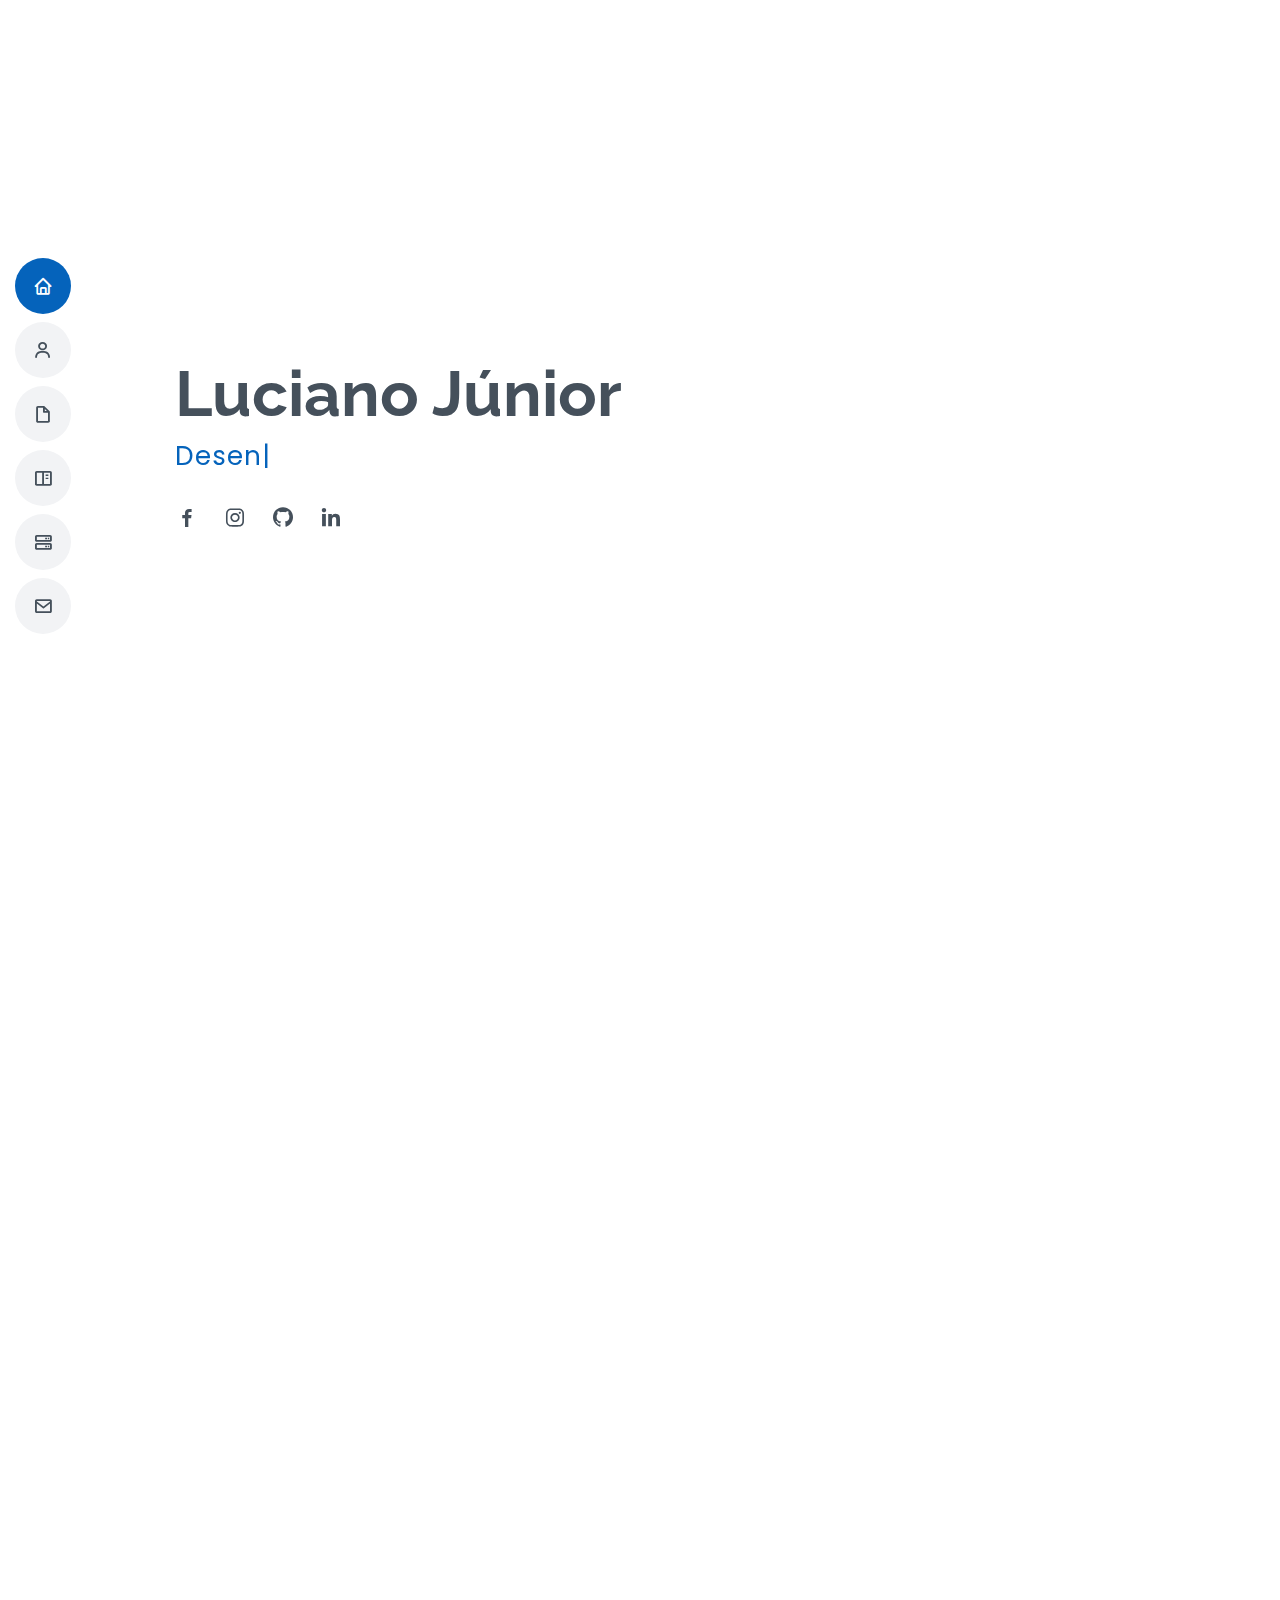
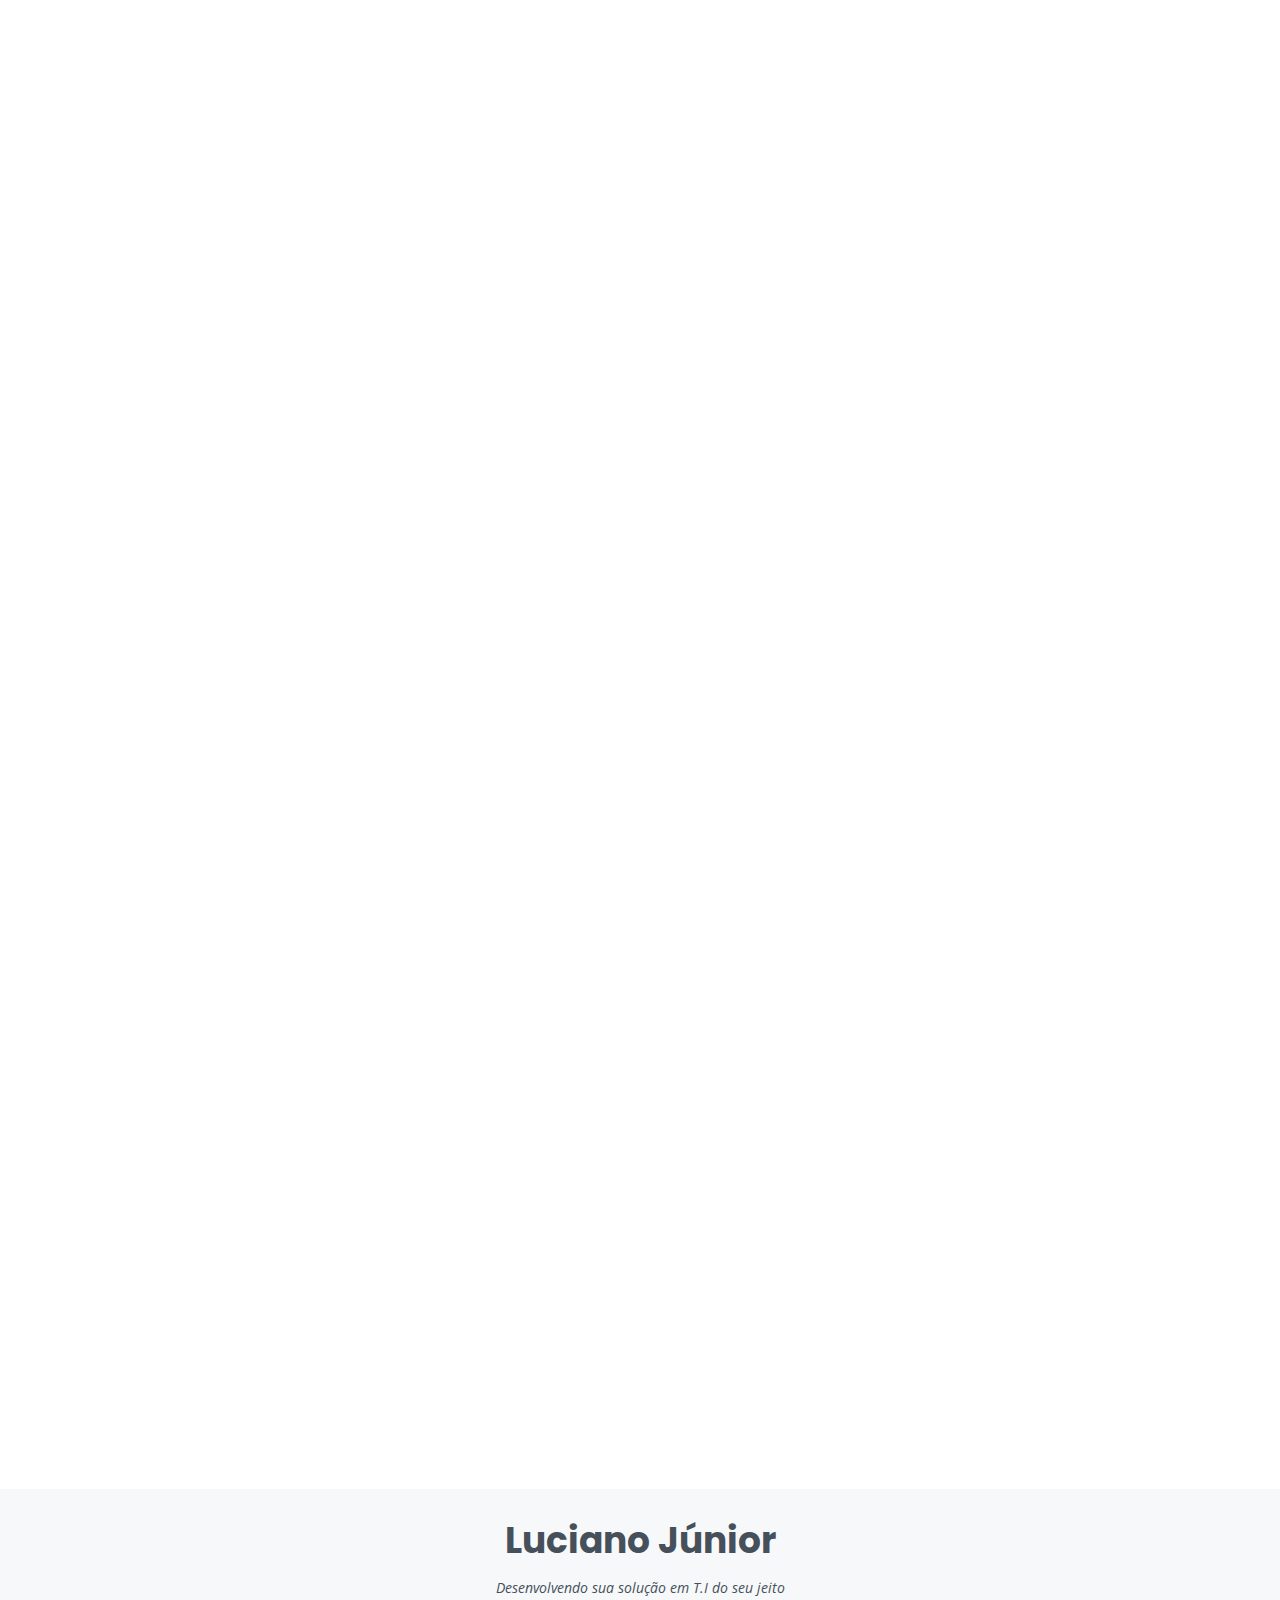
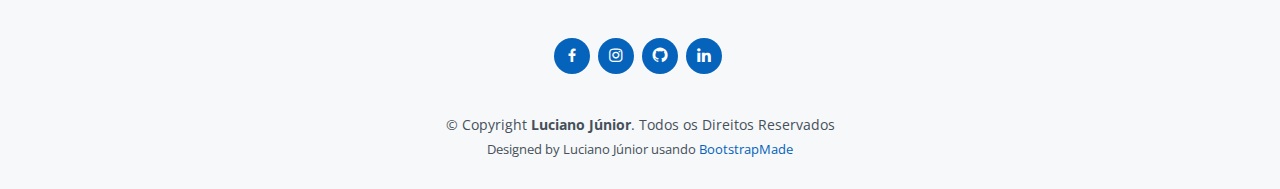
==== index.html @ c8314e5e "first" ====
<!DOCTYPE html>
<html lang="pt-br">

<head>
  <meta charset="utf-8">
  <meta content="width=device-width, initial-scale=1.0" name="viewport">

  <title>Luciano Júnior - Portifólio</title>
  <meta content="" name="descriptison">
  <meta content="" name="keywords">

  <!-- Favicons -->
  <link href="assets/img/favicon.png" rel="icon">
  <link href="assets/img/apple-touch-icon.png" rel="apple-touch-icon">

  <!-- Google Fonts -->
  <link href="https://fonts.googleapis.com/css?family=Open+Sans:300,300i,400,400i,600,600i,700,700i|Raleway:300,300i,400,400i,500,500i,600,600i,700,700i|Poppins:300,300i,400,400i,500,500i,600,600i,700,700i" rel="stylesheet">

  <!-- Vendor CSS Files -->
  <link href="assets/vendor/bootstrap/css/bootstrap.min.css" rel="stylesheet">
  <link href="assets/vendor/icofont/icofont.min.css" rel="stylesheet">
  <link href="assets/vendor/boxicons/css/boxicons.min.css" rel="stylesheet">
  <link href="assets/vendor/venobox/venobox.css" rel="stylesheet">
  <link href="assets/vendor/owl.carousel/assets/owl.carousel.min.css" rel="stylesheet">
  <link href="assets/vendor/aos/aos.css" rel="stylesheet">

  <!-- Template Main CSS File -->
  <link href="assets/css/style.css" rel="stylesheet">

  <!-- =======================================================
  * Template Name: MyResume - v2.1.0
  * Template URL: https://bootstrapmade.com/free-html-bootstrap-template-my-resume/
  * Author: BootstrapMade.com
  * License: https://bootstrapmade.com/license/
  ======================================================== -->
</head>

<body>

  <!-- ======= Mobile nav toggle button ======= -->
  <button type="button" class="mobile-nav-toggle d-xl-none"><i class="icofont-navigation-menu"></i></button>

  <!-- ======= Header ======= -->
  <header id="header" class="d-flex flex-column justify-content-center">

    <nav class="nav-menu">
      <ul>
        <li class="active"><a href="#hero"><i class="bx bx-home"></i> <span>Home</span></a></li>
        <li><a href="#about"><i class="bx bx-user"></i> <span>Sobre</span></a></li>
        <li><a href="#resume"><i class="bx bx-file-blank"></i> <span>Currículo</span></a></li>
        <li><a href="#portfolio"><i class="bx bx-book-content"></i> <span>Portifólio</span></a></li>
        <li><a href="#services"><i class="bx bx-server"></i> <span>Serviços</span></a></li>
        <li><a href="#contact"><i class="bx bx-envelope"></i> <span>Contato</span></a></li>
      </ul>
    </nav><!-- .nav-menu -->

  </header><!-- End Header -->

  <!-- ======= Hero Section ======= -->
  <section id="hero" class="d-flex flex-column justify-content-center">
    <div class="container" data-aos="zoom-in" data-aos-delay="100">
      <h1>Luciano Júnior</h1>
      <p><span class="typed" data-typed-items="Desenvolvedor, Analista de Dados, Freelancer, Designer"></span></p>
      <div class="social-links">
        <a href="http://www.facebook.com/lamjunioor" class="facebook"><i class="bx bxl-facebook"></i></a>
        <a href="http://www.instagram.com/lamjunioor" class="instagram"><i class="bx bxl-instagram"></i></a>
        <a href="http://www.github.com/lamjunioor" class="github"><i class="bx bxl-github"></i></a>
        <a href="http://www.linkedin.com/lamjunioor" class="linkedin"><i class="bx bxl-linkedin"></i></a>
      </div>
    </div>
  </section><!-- End Hero -->

  <main id="main">

    <!-- ======= About Section ======= -->
    <section id="about" class="about">
      <div class="container" data-aos="fade-up">

        <div class="section-title">
          <h2>Sobre</h2>
          <p>Pós-Graduando em Projetos de Aplicativos Móveis Multiplataforma</p>
          <p>Pós-Graduando em Big Data</p>
          <p>Formado em Análise e Desenvolvimento de Sistemas.</p>
        </div>

        <div class="row">
          <div class="col-lg-4">
            <img src="assets/img/profile-img.jpg" class="img-fluid" alt="">
          </div>
          <div class="col-lg-8 pt-4 pt-lg-0 content">
            <h3>Desenvolvimento de Apps, Sites, Jogos &amp; muito mais.</h3>
            <p class="font-italic">
              Informações de contato:
            </p>
            <div class="row">
              <div class="col-lg-6">
                <ul>
                  <li><i class="icofont-rounded-right"></i> <strong>Site:</strong> www.example.com</li>
                  <li><i class="icofont-rounded-right"></i> <strong>Telefone:</strong> +55 74 98831 6838</li>
                  <li><i class="icofont-rounded-right"></i> <strong>Residindo em:</strong> Bahia, Brasil</li>
                </ul>
              </div>
              <div class="col-lg-6">
                <ul>
                  <li><i class="icofont-rounded-right"></i> <strong>Email:</strong> lucianoamjunior@gmail.com</li>
                  <li><i class="icofont-rounded-right"></i> <strong>Disponibilidade:</strong> Disponível</li>
                </ul>
              </div>
            </div>
            <p>Buscando inovar meu trabalho e me aperfeiçoar no que faço sempre. Opiniões e críticas construtivas sempre bem-vindas</p>
          </div>
        </div>

      </div>
    </section><!-- End About Section -->

    <!-- ======= Resume Section ======= -->
    <section id="resume" class="resume">
      <div class="container" data-aos="fade-up">

        <div class="section-title">
          <h2>Currículo</h2>
        </div>

        <div class="row">
          <div class="col-lg-6">
            <h3 class="resume-title">Sobre mim:</h3>
            <div class="resume-item pb-0">
              <h4>Trajetória</h4>
              <p><em>Me chamo Luciano Júnior, sou natural de Uibaí, Bahia.</p>
              <p>Comecei minha carreira em T.I com um curso técnico em Informática no IFBA Campus Irecê onde tive 
                um contato inicial com o mundo da programação. Durante o ensino técnico fui bolsista e desenvolvi 
                um software de Automação Residencial Básica.</p>
              <p>Após minha conclusão como técnico, iniciei minha graduação em Análise e Desenvolvimento 
                de Sistemas no mesmo Campus. Assim que conclui a graduação prestei concurso para professor 
                federal e consegui ser aprovado.</p>
              <p>Hoje, curso duas pós-graduações, uma em Big Data e outra em Projetos de Aplicativos Móveis Multiplataforma.</em></p>
            </div>

            <h3 class="resume-title">Vida Acadêmica</h3>
            <div class="resume-item">
              <h4>Pós-Graduações</h4>
              <h5>2020 - 2021</h5>
              <p><em>Faculdade Descomplica</em></p>
              <p>Projetos de Aplicativos Móveis Multiplataforma</p>
              <h5>2020 - 2021</h5>
              <p><em>Faculdade Descomplica</em></p>
              <p>Big Data</p>
            </div>
            <div class="resume-item">
              <h4>Graduação em Análise e Desenvolvimento de Sistemas</h4>
              <h5>2016 - 2019</h5>
              <p><em>IFBA</em></p>
            </div>
            <div class="resume-item">
              <h4>Técnico em Informática</h4>
              <h5>2012 - 2016</h5>
              <p><em>IFBA</em></p>
            </div>
          </div>
          <div class="col-lg-6">
            <h3 class="resume-title">Experiência Profissional</h3>
            <div class="resume-item">
              <h4>Estágio em Desenvolvimento de Sistemas</h4>
              <h5>2018</h5>
              <p><em>IFBA, Irecê, BA </em></p>
              <p>Durante o estágio foi desenvolvido um sistema online completo para a gestão de 
                estágio dos alunos do IFBA Campus Irecê</p>
            </div>
          </div>
        </div>

      </div>
    </section><!-- End Resume Section -->

    <!-- ======= Portfolio Section ======= -->
    <section id="portfolio" class="portfolio section-bg">
      <div class="container" data-aos="fade-up">

        <div class="section-title">
          <h2>Portifólio</h2>
          <p>Aqui você pode conferir alguns dos meus projetos finalizados ou em desenvolvimento</p>
        </div>

        <div class="row">
          <div class="col-lg-12 d-flex justify-content-center" data-aos="fade-up" data-aos-delay="100">
            <ul id="portfolio-flters">
              <li data-filter="*" class="filter-active">All</li>
              <li data-filter=".filter-app">Aplicativos</li>
              <li data-filter=".filter-card">Sistemas</li>
              <li data-filter=".filter-web">Designer</li>
            </ul>
          </div>
        </div>

        <div class="row portfolio-container" data-aos="fade-up" data-aos-delay="200">

          <div class="col-lg-4 col-md-6 portfolio-item filter-app">
            <div class="portfolio-wrap">
              <img src="assets/img/portfolio/portfolio-1.jpg" class="img-fluid" alt="">
              <div class="portfolio-info">
                <h4>App 1</h4>
                <p>App</p>
                <div class="portfolio-links">
                  <a href="assets/img/portfolio/portfolio-1.jpg" data-gall="portfolioGallery" class="venobox" title="App 1"><i class="bx bx-plus"></i></a>
                  <a href="portfolio-details.html" data-gall="portfolioDetailsGallery" data-vbtype="iframe" class="venobox" title="Portfolio Details"><i class="bx bx-link"></i></a>
                </div>
              </div>
            </div>
          </div>

          <div class="col-lg-4 col-md-6 portfolio-item filter-web">
            <div class="portfolio-wrap">
              <img src="assets/img/portfolio/portfolio-2.jpg" class="img-fluid" alt="">
              <div class="portfolio-info">
                <h4>Web 3</h4>
                <p>Web</p>
                <div class="portfolio-links">
                  <a href="assets/img/portfolio/portfolio-2.jpg" data-gall="portfolioGallery" class="venobox" title="Web 3"><i class="bx bx-plus"></i></a>
                  <a href="portfolio-details.html" data-gall="portfolioDetailsGallery" data-vbtype="iframe" class="venobox" title="Portfolio Details"><i class="bx bx-link"></i></a>
                </div>
              </div>
            </div>
          </div>

          <div class="col-lg-4 col-md-6 portfolio-item filter-app">
            <div class="portfolio-wrap">
              <img src="assets/img/portfolio/portfolio-3.jpg" class="img-fluid" alt="">
              <div class="portfolio-info">
                <h4>App 2</h4>
                <p>App</p>
                <div class="portfolio-links">
                  <a href="assets/img/portfolio/portfolio-3.jpg" data-gall="portfolioGallery" class="venobox" title="App 2"><i class="bx bx-plus"></i></a>
                  <a href="portfolio-details.html" data-gall="portfolioDetailsGallery" data-vbtype="iframe" class="venobox" title="Portfolio Details"><i class="bx bx-link"></i></a>
                </div>
              </div>
            </div>
          </div>

          <div class="col-lg-4 col-md-6 portfolio-item filter-card">
            <div class="portfolio-wrap">
              <img src="assets/img/portfolio/portfolio-4.jpg" class="img-fluid" alt="">
              <div class="portfolio-info">
                <h4>Card 2</h4>
                <p>Card</p>
                <div class="portfolio-links">
                  <a href="assets/img/portfolio/portfolio-4.jpg" data-gall="portfolioGallery" class="venobox" title="Card 2"><i class="bx bx-plus"></i></a>
                  <a href="portfolio-details.html" data-gall="portfolioDetailsGallery" data-vbtype="iframe" class="venobox" title="Portfolio Details"><i class="bx bx-link"></i></a>
                </div>
              </div>
            </div>
          </div>

          <div class="col-lg-4 col-md-6 portfolio-item filter-web">
            <div class="portfolio-wrap">
              <img src="assets/img/portfolio/portfolio-5.jpg" class="img-fluid" alt="">
              <div class="portfolio-info">
                <h4>Web 2</h4>
                <p>Web</p>
                <div class="portfolio-links">
                  <a href="assets/img/portfolio/portfolio-5.jpg" data-gall="portfolioGallery" class="venobox" title="Web 2"><i class="bx bx-plus"></i></a>
                  <a href="portfolio-details.html" data-gall="portfolioDetailsGallery" data-vbtype="iframe" class="venobox" title="Portfolio Details"><i class="bx bx-link"></i></a>
                </div>
              </div>
            </div>
          </div>

          <div class="col-lg-4 col-md-6 portfolio-item filter-app">
            <div class="portfolio-wrap">
              <img src="assets/img/portfolio/portfolio-6.jpg" class="img-fluid" alt="">
              <div class="portfolio-info">
                <h4>App 3</h4>
                <p>App</p>
                <div class="portfolio-links">
                  <a href="assets/img/portfolio/portfolio-6.jpg" data-gall="portfolioGallery" class="venobox" title="App 3"><i class="bx bx-plus"></i></a>
                  <a href="portfolio-details.html" data-gall="portfolioDetailsGallery" data-vbtype="iframe" class="venobox" title="Portfolio Details"><i class="bx bx-link"></i></a>
                </div>
              </div>
            </div>
          </div>

          <div class="col-lg-4 col-md-6 portfolio-item filter-card">
            <div class="portfolio-wrap">
              <img src="assets/img/portfolio/portfolio-7.jpg" class="img-fluid" alt="">
              <div class="portfolio-info">
                <h4>Card 1</h4>
                <p>Card</p>
                <div class="portfolio-links">
                  <a href="assets/img/portfolio/portfolio-7.jpg" data-gall="portfolioGallery" class="venobox" title="Card 1"><i class="bx bx-plus"></i></a>
                  <a href="portfolio-details.html" data-gall="portfolioDetailsGallery" data-vbtype="iframe" class="venobox" title="Portfolio Details"><i class="bx bx-link"></i></a>
                </div>
              </div>
            </div>
          </div>

          <div class="col-lg-4 col-md-6 portfolio-item filter-card">
            <div class="portfolio-wrap">
              <img src="assets/img/portfolio/portfolio-8.jpg" class="img-fluid" alt="">
              <div class="portfolio-info">
                <h4>Card 3</h4>
                <p>Card</p>
                <div class="portfolio-links">
                  <a href="assets/img/portfolio/portfolio-8.jpg" data-gall="portfolioGallery" class="venobox" title="Card 3"><i class="bx bx-plus"></i></a>
                  <a href="portfolio-details.html" data-gall="portfolioDetailsGallery" data-vbtype="iframe" class="venobox" title="Portfolio Details"><i class="bx bx-link"></i></a>
                </div>
              </div>
            </div>
          </div>

          <div class="col-lg-4 col-md-6 portfolio-item filter-web">
            <div class="portfolio-wrap">
              <img src="assets/img/portfolio/portfolio-9.jpg" class="img-fluid" alt="">
              <div class="portfolio-info">
                <h4>Web 3</h4>
                <p>Web</p>
                <div class="portfolio-links">
                  <a href="assets/img/portfolio/portfolio-9.jpg" data-gall="portfolioGallery" class="venobox" title="Web 3"><i class="bx bx-plus"></i></a>
                  <a href="portfolio-details.html" data-gall="portfolioDetailsGallery" data-vbtype="iframe" class="venobox" title="Portfolio Details"><i class="bx bx-link"></i></a>
                </div>
              </div>
            </div>
          </div>

        </div>

      </div>
    </section><!-- End Portfolio Section -->

    <!-- ======= Contact Section ======= -->
    <section id="contact" class="contact">
      <div class="container" data-aos="fade-up">

        <div class="section-title">
          <h2>Contato</h2>
        </div>

        <div class="row mt-1">

          <div class="col-lg-4">
            <div class="info">
              <div class="address">
                <i class="icofont-google-map"></i>
                <h4>Endereço:</h4>
                <p>Rua Raul Joaquim Machado, 206, Uibaí, BA, Brasil</p>
              </div>

              <div class="email">
                <i class="icofont-envelope"></i>
                <h4>Email:</h4>
                <p>junior_luciano@outlook.com</p>
              </div>

              <div class="phone">
                <i class="icofont-phone"></i>
                <h4>Telefone:</h4>
                <p>+55 74 98831-6838</p>
              </div>

            </div>

          </div>

         <!-- <div class="col-lg-8 mt-5 mt-lg-0">

            <form action="forms/contact.php" method="post" role="form" class="php-email-form">
              <div class="form-row">
                <div class="col-md-6 form-group">
                  <input type="text" name="name" class="form-control" id="name" placeholder="Nome" data-rule="minlen:4" data-msg="Please enter at least 4 chars" />
                  <div class="validate"></div>
                </div>
                <div class="col-md-6 form-group">
                  <input type="email" class="form-control" name="email" id="email" placeholder="Email" data-rule="email" data-msg="Please enter a valid email" />
                  <div class="validate"></div>
                </div>
              </div>
              <div class="form-group">
                <input type="text" class="form-control" name="subject" id="subject" placeholder="Assunto" data-rule="minlen:4" data-msg="Please enter at least 8 chars of subject" />
                <div class="validate"></div>
              </div>
              <div class="form-group">
                <textarea class="form-control" name="message" rows="5" data-rule="required" data-msg="Please write something for us" placeholder="Digite o que deseja, responderei assim que possível :)"></textarea>
                <div class="validate"></div>
              </div>
              <div class="mb-3">
                <div class="loading">Carregando...</div>
                <div class="error-message"></div>
                <div class="sent-message">Sua mensagem foi enviada. Obrigado!</div>
              </div>
              <div class="text-center"><button type="submit">Enviar Mensagem</button></div>
            </form>

          </div>-->

        </div>

      </div>
    </section><!-- End Contact Section -->

  </main><!-- End #main -->

  <!-- ======= Footer ======= -->
  <footer id="footer">
    <div class="container">
      <h3>Luciano Júnior</h3>
      <p>Desenvolvendo sua solução em T.I do seu jeito</p>
      <div class="social-links">
        <a href="http://www.facebook.com/lamjunioor" class="facebook"><i class="bx bxl-facebook"></i></a>
        <a href="http://www.instagram.com/lamjunioor" class="instagram"><i class="bx bxl-instagram"></i></a>
        <a href="http://www.github.com/lamjunioor" class="github"><i class="bx bxl-github"></i></a>
        <a href="http://www.linkedin.com/lamjunioor" class="linkedin"><i class="bx bxl-linkedin"></i></a>
      </div>
      <div class="copyright">
        &copy; Copyright <strong><span>Luciano Júnior</span></strong>. Todos os Direitos Reservados
      </div>
      <div class="credits">
        <!-- All the links in the footer should remain intact. -->
        <!-- You can delete the links only if you purchased the pro version. -->
        <!-- Licensing information: [license-url] -->
        <!-- Purchase the pro version with working PHP/AJAX contact form: https://bootstrapmade.com/free-html-bootstrap-template-my-resume/ -->
        Designed by Luciano Júnior usando <a href="https://bootstrapmade.com/">BootstrapMade</a>
      </div>
    </div>
  </footer><!-- End Footer -->

  <a href="#" class="back-to-top"><i class="bx bx-up-arrow-alt"></i></a>
  <div id="preloader"></div>

  <!-- Vendor JS Files -->
  <script src="assets/vendor/jquery/jquery.min.js"></script>
  <script src="assets/vendor/bootstrap/js/bootstrap.bundle.min.js"></script>
  <script src="assets/vendor/jquery.easing/jquery.easing.min.js"></script>
  <script src="assets/vendor/php-email-form/validate.js"></script>
  <script src="assets/vendor/waypoints/jquery.waypoints.min.js"></script>
  <script src="assets/vendor/counterup/counterup.min.js"></script>
  <script src="assets/vendor/isotope-layout/isotope.pkgd.min.js"></script>
  <script src="assets/vendor/venobox/venobox.min.js"></script>
  <script src="assets/vendor/owl.carousel/owl.carousel.min.js"></script>
  <script src="assets/vendor/typed.js/typed.min.js"></script>
  <script src="assets/vendor/aos/aos.js"></script>

  <!-- Template Main JS File -->
  <script src="assets/js/main.js"></script>

</body>

</html>
---- assets/vendor/venobox/venobox.css ----
/* ------ venobox.css --------*/
.vbox-overlay *, .vbox-overlay *:before, .vbox-overlay *:after{
    -webkit-backface-visibility: hidden;
    -webkit-box-sizing:border-box;
    -moz-box-sizing:border-box;
    box-sizing:border-box;
}
.vbox-overlay * { 
    -webkit-backface-visibility: visible;
    backface-visibility: visible;
}
.vbox-overlay{
    display: -webkit-flex;
    display: flex;
    -webkit-flex-direction: column;
    flex-direction: column;
    -webkit-justify-content: center;
    justify-content: center;
    -webkit-align-items: center;
    align-items: center;
    position: fixed;
    left: 0;
    top: 0;
    bottom: 0;
    right: 0;
    z-index: 999999;
}

/* ----- navigation ----- */
.vbox-title{
    width: 100%;
    height: 40px;
    float: left;
    text-align: center;
    line-height: 28px;
    font-size: 12px;
    padding: 6px 50px;
    overflow: hidden;
    position: fixed;
    display: none;
    left: 0;
    z-index: 89;
}
.vbox-close{
    cursor: pointer;
    position: fixed;
    top: -1px;
    right: 0;
    width: 50px;
    height: 40px;
    padding: 6px;
    display: block;
    background-position:10px center;
    overflow: hidden;
    font-size: 24px;
    line-height: 1;
    text-align: center;
    z-index: 99;
}
.vbox-left{
    cursor: pointer;
    position: fixed;
    left: 0;
    height: 40px;
    overflow: hidden;
    line-height: 28px;
    font-size: 12px;
    z-index: 99;
    display: flex;
    align-items:center;
}
.vbox-num{
    display: inline-block;
    margin: 6px 0 6px 15px;
}
/* ----- Social share ----- */
.vbox-share{
    line-height: 28px;
    font-size: 12px;
    overflow: hidden;
    position: fixed;
    left: 0;
    z-index: 98;
    display: flex;
    align-items:center;
    justify-content: center;
    width: 100%;
    text-align: center;
}
.vbox-share svg{
    max-height: 28px;
    width: 28px;
    z-index: 10;
    margin-left: 12px;
    margin-top: 6px;
    margin-bottom: 6px;
    vertical-align: middle;
}


/* ----- navigation ARROWS ----- */
.vbox-next, .vbox-prev{
    position: fixed;
    top: 50%;
    margin-top: -15px;
    overflow: hidden;
    cursor: pointer;
    display: block;
    width: 45px;
    height: 45px;
    z-index: 99;
}
.vbox-next span, .vbox-prev span{
    position: relative;
    width: 20px;
    height: 20px;
    border: 2px solid transparent;
    border-top-color: #B6B6B6;
    border-right-color: #B6B6B6;
    text-indent: -100px;
    position: absolute;
    top: 8px;
    display: block;
}
.vbox-prev{
    left: 15px;
}
.vbox-next{
    right: 15px;
}
.vbox-prev span{
    left: 10px;
    -ms-transform: rotate(-135deg);
    -webkit-transform: rotate(-135deg);
    transform: rotate(-135deg);
}
.vbox-next span{
    -ms-transform: rotate(45deg);
    -webkit-transform: rotate(45deg);
    transform: rotate(45deg);
    right: 10px;
}
/* ------- inline window ------ */
.vbox-inline{
    width: 420px;
    height: 315px;
    height: 70vh;
    padding: 10px;
    background: #fff;
    margin: 0 auto;
    overflow: auto;
    text-align: left;
}
/* ------- Video & iFrames window ------ */
.venoframe{
    max-width: 100%;
    width: 100%;
    border: none;
    width: 100%;
    height: 260px;
    height: 70vh;
}
.venoframe.vbvid{
    height: 260px;
}
@media (min-width: 768px) {
    .venoframe, .vbox-inline{
        width: 90%;
        height: 360px;
        height: 70vh;
    }
    .venoframe.vbvid{
        width: 640px;
        height: 360px;
    }
}
@media (min-width: 992px) {
    .venoframe, .vbox-inline{
        max-width: 1200px;
        width: 80%;
        height: 540px;
        height: 70vh;
    }
    .venoframe.vbvid{
        width: 960px;
        height: 540px;
    }
}
/* 
Please do NOT edit this part! 
or at least read this note: http://i.imgur.com/7C0ws9e.gif
*/
.vbox-open{
    overflow: hidden;
}
.vbox-container{
    position: absolute;
    left: 0;
    right: 0;
    top: 0;
    bottom: 0;
    overflow-x: hidden;
    overflow-y: scroll;
    overflow-scrolling: touch;
    -webkit-overflow-scrolling: touch;
    z-index: 20;
    max-height: 100%;

}

.vbox-content{
    text-align: center;
    float: left;
    width: 100%;
    position: relative;
    overflow: hidden;
    padding: 20px 4%;
}
.vbox-container img{
    max-width: 100%;
    height: auto;
}
.vbox-figlio{
    box-shadow: 0 0 12px rgba(0,0,0,0.19), 0 6px 6px rgba(0,0,0,0.23);
    max-width: 100%;
    text-align: initial;
}
img.vbox-figlio{
    -webkit-user-select: none;
-khtml-user-select: none;
-moz-user-select: none;
-o-user-select: none;
user-select: none;
}
.vbox-content.swipe-left{
    margin-left: -200px !important;
}
.vbox-content.swipe-right{
    margin-left: 200px !important;
}
.vbox-animated{
    webkit-transition: margin 300ms ease-out;
    transition: margin 300ms ease-out;
}

/* ---------- preloader ----------
 * SPINKIT 
 * http://tobiasahlin.com/spinkit/
-------------------------------- */
.sk-double-bounce,.sk-rotating-plane{width:40px;height:40px;margin:40px auto}.sk-rotating-plane{background-color:#333;-webkit-animation:sk-rotatePlane 1.2s infinite ease-in-out;animation:sk-rotatePlane 1.2s infinite ease-in-out}@-webkit-keyframes sk-rotatePlane{0%{-webkit-transform:perspective(120px) rotateX(0) rotateY(0);transform:perspective(120px) rotateX(0) rotateY(0)}50%{-webkit-transform:perspective(120px) rotateX(-180.1deg) rotateY(0);transform:perspective(120px) rotateX(-180.1deg) rotateY(0)}100%{-webkit-transform:perspective(120px) rotateX(-180deg) rotateY(-179.9deg);transform:perspective(120px) rotateX(-180deg) rotateY(-179.9deg)}}@keyframes sk-rotatePlane{0%{-webkit-transform:perspective(120px) rotateX(0) rotateY(0);transform:perspective(120px) rotateX(0) rotateY(0)}50%{-webkit-transform:perspective(120px) rotateX(-180.1deg) rotateY(0);transform:perspective(120px) rotateX(-180.1deg) rotateY(0)}100%{-webkit-transform:perspective(120px) rotateX(-180deg) rotateY(-179.9deg);transform:perspective(120px) rotateX(-180deg) rotateY(-179.9deg)}}.sk-double-bounce{position:relative}.sk-double-bounce .sk-child{width:100%;height:100%;border-radius:50%;background-color:#333;opacity:.6;position:absolute;top:0;left:0;-webkit-animation:sk-doubleBounce 2s infinite ease-in-out;animation:sk-doubleBounce 2s infinite ease-in-out}.sk-chasing-dots .sk-child,.sk-spinner-pulse,.sk-three-bounce .sk-child{background-color:#333;border-radius:100%}.sk-double-bounce .sk-double-bounce2{-webkit-animation-delay:-1s;animation-delay:-1s}@-webkit-keyframes sk-doubleBounce{0%,100%{-webkit-transform:scale(0);transform:scale(0)}50%{-webkit-transform:scale(1);transform:scale(1)}}@keyframes sk-doubleBounce{0%,100%{-webkit-transform:scale(0);transform:scale(0)}50%{-webkit-transform:scale(1);transform:scale(1)}}.sk-wave{margin:40px auto;width:50px;height:40px;text-align:center;font-size:10px}.sk-wave .sk-rect{background-color:#333;height:100%;width:6px;display:inline-block;-webkit-animation:sk-waveStretchDelay 1.2s infinite ease-in-out;animation:sk-waveStretchDelay 1.2s infinite ease-in-out}.sk-wave .sk-rect1{-webkit-animation-delay:-1.2s;animation-delay:-1.2s}.sk-wave .sk-rect2{-webkit-animation-delay:-1.1s;animation-delay:-1.1s}.sk-wave .sk-rect3{-webkit-animation-delay:-1s;animation-delay:-1s}.sk-wave .sk-rect4{-webkit-animation-delay:-.9s;animation-delay:-.9s}.sk-wave .sk-rect5{-webkit-animation-delay:-.8s;animation-delay:-.8s}@-webkit-keyframes sk-waveStretchDelay{0%,100%,40%{-webkit-transform:scaleY(.4);transform:scaleY(.4)}20%{-webkit-transform:scaleY(1);transform:scaleY(1)}}@keyframes sk-waveStretchDelay{0%,100%,40%{-webkit-transform:scaleY(.4);transform:scaleY(.4)}20%{-webkit-transform:scaleY(1);transform:scaleY(1)}}.sk-wandering-cubes{margin:40px auto;width:40px;height:40px;position:relative}.sk-wandering-cubes .sk-cube{background-color:#333;width:10px;height:10px;position:absolute;top:0;left:0;-webkit-animation:sk-wanderingCube 1.8s ease-in-out -1.8s infinite both;animation:sk-wanderingCube 1.8s ease-in-out -1.8s infinite both}.sk-chasing-dots,.sk-spinner-pulse{width:40px;height:40px;margin:40px auto}.sk-wandering-cubes .sk-cube2{-webkit-animation-delay:-.9s;animation-delay:-.9s}@-webkit-keyframes sk-wanderingCube{0%{-webkit-transform:rotate(0);transform:rotate(0)}25%{-webkit-transform:translateX(30px) rotate(-90deg) scale(.5);transform:translateX(30px) rotate(-90deg) scale(.5)}50%{-webkit-transform:translateX(30px) translateY(30px) rotate(-179deg);transform:translateX(30px) translateY(30px) rotate(-179deg)}50.1%{-webkit-transform:translateX(30px) translateY(30px) rotate(-180deg);transform:translateX(30px) translateY(30px) rotate(-180deg)}75%{-webkit-transform:translateX(0) translateY(30px) rotate(-270deg) scale(.5);transform:translateX(0) translateY(30px) rotate(-270deg) scale(.5)}100%{-webkit-transform:rotate(-360deg);transform:rotate(-360deg)}}@keyframes sk-wanderingCube{0%{-webkit-transform:rotate(0);transform:rotate(0)}25%{-webkit-transform:translateX(30px) rotate(-90deg) scale(.5);transform:translateX(30px) rotate(-90deg) scale(.5)}50%{-webkit-transform:translateX(30px) translateY(30px) rotate(-179deg);transform:translateX(30px) translateY(30px) rotate(-179deg)}50.1%{-webkit-transform:translateX(30px) translateY(30px) rotate(-180deg);transform:translateX(30px) translateY(30px) rotate(-180deg)}75%{-webkit-transform:translateX(0) translateY(30px) rotate(-270deg) scale(.5);transform:translateX(0) translateY(30px) rotate(-270deg) scale(.5)}100%{-webkit-transform:rotate(-360deg);transform:rotate(-360deg)}}.sk-spinner-pulse{-webkit-animation:sk-pulseScaleOut 1s infinite ease-in-out;animation:sk-pulseScaleOut 1s infinite ease-in-out}@-webkit-keyframes sk-pulseScaleOut{0%{-webkit-transform:scale(0);transform:scale(0)}100%{-webkit-transform:scale(1);transform:scale(1);opacity:0}}@keyframes sk-pulseScaleOut{0%{-webkit-transform:scale(0);transform:scale(0)}100%{-webkit-transform:scale(1);transform:scale(1);opacity:0}}.sk-chasing-dots{position:relative;text-align:center;-webkit-animation:sk-chasingDotsRotate 2s infinite linear;animation:sk-chasingDotsRotate 2s infinite linear}.sk-chasing-dots .sk-child{width:60%;height:60%;display:inline-block;position:absolute;top:0;-webkit-animation:sk-chasingDotsBounce 2s infinite ease-in-out;animation:sk-chasingDotsBounce 2s infinite ease-in-out}.sk-chasing-dots .sk-dot2{top:auto;bottom:0;-webkit-animation-delay:-1s;animation-delay:-1s}@-webkit-keyframes sk-chasingDotsRotate{100%{-webkit-transform:rotate(360deg);transform:rotate(360deg)}}@keyframes sk-chasingDotsRotate{100%{-webkit-transform:rotate(360deg);transform:rotate(360deg)}}@-webkit-keyframes sk-chasingDotsBounce{0%,100%{-webkit-transform:scale(0);transform:scale(0)}50%{-webkit-transform:scale(1);transform:scale(1)}}@keyframes sk-chasingDotsBounce{0%,100%{-webkit-transform:scale(0);transform:scale(0)}50%{-webkit-transform:scale(1);transform:scale(1)}}.sk-three-bounce{margin:40px auto;width:80px;text-align:center}.sk-three-bounce .sk-child{width:20px;height:20px;display:inline-block;-webkit-animation:sk-three-bounce 1.4s ease-in-out 0s infinite both;animation:sk-three-bounce 1.4s ease-in-out 0s infinite both}.sk-circle .sk-child:before,.sk-fading-circle .sk-circle:before{display:block;border-radius:100%;content:'';background-color:#333}.sk-three-bounce .sk-bounce1{-webkit-animation-delay:-.32s;animation-delay:-.32s}.sk-three-bounce .sk-bounce2{-webkit-animation-delay:-.16s;animation-delay:-.16s}@-webkit-keyframes sk-three-bounce{0%,100%,80%{-webkit-transform:scale(0);transform:scale(0)}40%{-webkit-transform:scale(1);transform:scale(1)}}@keyframes sk-three-bounce{0%,100%,80%{-webkit-transform:scale(0);transform:scale(0)}40%{-webkit-transform:scale(1);transform:scale(1)}}.sk-circle{margin:40px auto;width:40px;height:40px;position:relative}.sk-circle .sk-child{width:100%;height:100%;position:absolute;left:0;top:0}.sk-circle .sk-child:before{margin:0 auto;width:15%;height:15%;-webkit-animation:sk-circleBounceDelay 1.2s infinite ease-in-out both;animation:sk-circleBounceDelay 1.2s infinite ease-in-out both}.sk-circle .sk-circle2{-webkit-transform:rotate(30deg);-ms-transform:rotate(30deg);transform:rotate(30deg)}.sk-circle .sk-circle3{-webkit-transform:rotate(60deg);-ms-transform:rotate(60deg);transform:rotate(60deg)}.sk-circle .sk-circle4{-webkit-transform:rotate(90deg);-ms-transform:rotate(90deg);transform:rotate(90deg)}.sk-circle .sk-circle5{-webkit-transform:rotate(120deg);-ms-transform:rotate(120deg);transform:rotate(120deg)}.sk-circle .sk-circle6{-webkit-transform:rotate(150deg);-ms-transform:rotate(150deg);transform:rotate(150deg)}.sk-circle .sk-circle7{-webkit-transform:rotate(180deg);-ms-transform:rotate(180deg);transform:rotate(180deg)}.sk-circle .sk-circle8{-webkit-transform:rotate(210deg);-ms-transform:rotate(210deg);transform:rotate(210deg)}.sk-circle .sk-circle9{-webkit-transform:rotate(240deg);-ms-transform:rotate(240deg);transform:rotate(240deg)}.sk-circle .sk-circle10{-webkit-transform:rotate(270deg);-ms-transform:rotate(270deg);transform:rotate(270deg)}.sk-circle .sk-circle11{-webkit-transform:rotate(300deg);-ms-transform:rotate(300deg);transform:rotate(300deg)}.sk-circle .sk-circle12{-webkit-transform:rotate(330deg);-ms-transform:rotate(330deg);transform:rotate(330deg)}.sk-circle .sk-circle2:before{-webkit-animation-delay:-1.1s;animation-delay:-1.1s}.sk-circle .sk-circle3:before{-webkit-animation-delay:-1s;animation-delay:-1s}.sk-circle .sk-circle4:before{-webkit-animation-delay:-.9s;animation-delay:-.9s}.sk-circle .sk-circle5:before{-webkit-animation-delay:-.8s;animation-delay:-.8s}.sk-circle .sk-circle6:before{-webkit-animation-delay:-.7s;animation-delay:-.7s}.sk-circle .sk-circle7:before{-webkit-animation-delay:-.6s;animation-delay:-.6s}.sk-circle .sk-circle8:before{-webkit-animation-delay:-.5s;animation-delay:-.5s}.sk-circle .sk-circle9:before{-webkit-animation-delay:-.4s;animation-delay:-.4s}.sk-circle .sk-circle10:before{-webkit-animation-delay:-.3s;animation-delay:-.3s}.sk-circle .sk-circle11:before{-webkit-animation-delay:-.2s;animation-delay:-.2s}.sk-circle .sk-circle12:before{-webkit-animation-delay:-.1s;animation-delay:-.1s}@-webkit-keyframes sk-circleBounceDelay{0%,100%,80%{-webkit-transform:scale(0);transform:scale(0)}40%{-webkit-transform:scale(1);transform:scale(1)}}@keyframes sk-circleBounceDelay{0%,100%,80%{-webkit-transform:scale(0);transform:scale(0)}40%{-webkit-transform:scale(1);transform:scale(1)}}.sk-cube-grid{width:40px;height:40px;margin:40px auto}.sk-cube-grid .sk-cube{width:33.33%;height:33.33%;background-color:#333;float:left;-webkit-animation:sk-cubeGridScaleDelay 1.3s infinite ease-in-out;animation:sk-cubeGridScaleDelay 1.3s infinite ease-in-out}.sk-cube-grid .sk-cube1{-webkit-animation-delay:.2s;animation-delay:.2s}.sk-cube-grid .sk-cube2{-webkit-animation-delay:.3s;animation-delay:.3s}.sk-cube-grid .sk-cube3{-webkit-animation-delay:.4s;animation-delay:.4s}.sk-cube-grid .sk-cube4{-webkit-animation-delay:.1s;animation-delay:.1s}.sk-cube-grid .sk-cube5{-webkit-animation-delay:.2s;animation-delay:.2s}.sk-cube-grid .sk-cube6{-webkit-animation-delay:.3s;animation-delay:.3s}.sk-cube-grid .sk-cube7{-webkit-animation-delay:0ms;animation-delay:0ms}.sk-cube-grid .sk-cube8{-webkit-animation-delay:.1s;animation-delay:.1s}.sk-cube-grid .sk-cube9{-webkit-animation-delay:.2s;animation-delay:.2s}@-webkit-keyframes sk-cubeGridScaleDelay{0%,100%,70%{-webkit-transform:scale3D(1,1,1);transform:scale3D(1,1,1)}35%{-webkit-transform:scale3D(0,0,1);transform:scale3D(0,0,1)}}@keyframes sk-cubeGridScaleDelay{0%,100%,70%{-webkit-transform:scale3D(1,1,1);transform:scale3D(1,1,1)}35%{-webkit-transform:scale3D(0,0,1);transform:scale3D(0,0,1)}}.sk-fading-circle{margin:40px auto;width:40px;height:40px;position:relative}.sk-fading-circle .sk-circle{width:100%;height:100%;position:absolute;left:0;top:0}.sk-fading-circle .sk-circle:before{margin:0 auto;width:15%;height:15%;-webkit-animation:sk-circleFadeDelay 1.2s infinite ease-in-out both;animation:sk-circleFadeDelay 1.2s infinite ease-in-out both}.sk-fading-circle .sk-circle2{-webkit-transform:rotate(30deg);-ms-transform:rotate(30deg);transform:rotate(30deg)}.sk-fading-circle .sk-circle3{-webkit-transform:rotate(60deg);-ms-transform:rotate(60deg);transform:rotate(60deg)}.sk-fading-circle .sk-circle4{-webkit-transform:rotate(90deg);-ms-transform:rotate(90deg);transform:rotate(90deg)}.sk-fading-circle .sk-circle5{-webkit-transform:rotate(120deg);-ms-transform:rotate(120deg);transform:rotate(120deg)}.sk-fading-circle .sk-circle6{-webkit-transform:rotate(150deg);-ms-transform:rotate(150deg);transform:rotate(150deg)}.sk-fading-circle .sk-circle7{-webkit-transform:rotate(180deg);-ms-transform:rotate(180deg);transform:rotate(180deg)}.sk-fading-circle .sk-circle8{-webkit-transform:rotate(210deg);-ms-transform:rotate(210deg);transform:rotate(210deg)}.sk-fading-circle .sk-circle9{-webkit-transform:rotate(240deg);-ms-transform:rotate(240deg);transform:rotate(240deg)}.sk-fading-circle .sk-circle10{-webkit-transform:rotate(270deg);-ms-transform:rotate(270deg);transform:rotate(270deg)}.sk-fading-circle .sk-circle11{-webkit-transform:rotate(300deg);-ms-transform:rotate(300deg);transform:rotate(300deg)}.sk-fading-circle .sk-circle12{-webkit-transform:rotate(330deg);-ms-transform:rotate(330deg);transform:rotate(330deg)}.sk-fading-circle .sk-circle2:before{-webkit-animation-delay:-1.1s;animation-delay:-1.1s}.sk-fading-circle .sk-circle3:before{-webkit-animation-delay:-1s;animation-delay:-1s}.sk-fading-circle .sk-circle4:before{-webkit-animation-delay:-.9s;animation-delay:-.9s}.sk-fading-circle .sk-circle5:before{-webkit-animation-delay:-.8s;animation-delay:-.8s}.sk-fading-circle .sk-circle6:before{-webkit-animation-delay:-.7s;animation-delay:-.7s}.sk-fading-circle .sk-circle7:before{-webkit-animation-delay:-.6s;animation-delay:-.6s}.sk-fading-circle .sk-circle8:before{-webkit-animation-delay:-.5s;animation-delay:-.5s}.sk-fading-circle .sk-circle9:before{-webkit-animation-delay:-.4s;animation-delay:-.4s}.sk-fading-circle .sk-circle10:before{-webkit-animation-delay:-.3s;animation-delay:-.3s}.sk-fading-circle .sk-circle11:before{-webkit-animation-delay:-.2s;animation-delay:-.2s}.sk-fading-circle .sk-circle12:before{-webkit-animation-delay:-.1s;animation-delay:-.1s}@-webkit-keyframes sk-circleFadeDelay{0%,100%,39%{opacity:0}40%{opacity:1}}@keyframes sk-circleFadeDelay{0%,100%,39%{opacity:0}40%{opacity:1}}.sk-folding-cube{margin:40px auto;width:40px;height:40px;position:relative;-webkit-transform:rotateZ(45deg);transform:rotateZ(45deg)}.sk-folding-cube .sk-cube{float:left;width:50%;height:50%;position:relative;-webkit-transform:scale(1.1);-ms-transform:scale(1.1);transform:scale(1.1)}.sk-folding-cube .sk-cube:before{content:'';position:absolute;top:0;left:0;width:100%;height:100%;background-color:#333;-webkit-animation:sk-foldCubeAngle 2.4s infinite linear both;animation:sk-foldCubeAngle 2.4s infinite linear both;-webkit-transform-origin:100% 100%;-ms-transform-origin:100% 100%;transform-origin:100% 100%}.sk-folding-cube .sk-cube2{-webkit-transform:scale(1.1) rotateZ(90deg);transform:scale(1.1) rotateZ(90deg)}.sk-folding-cube .sk-cube3{-webkit-transform:scale(1.1) rotateZ(180deg);transform:scale(1.1) rotateZ(180deg)}.sk-folding-cube .sk-cube4{-webkit-transform:scale(1.1) rotateZ(270deg);transform:scale(1.1) rotateZ(270deg)}.sk-folding-cube .sk-cube2:before{-webkit-animation-delay:.3s;animation-delay:.3s}.sk-folding-cube .sk-cube3:before{-webkit-animation-delay:.6s;animation-delay:.6s}.sk-folding-cube .sk-cube4:before{-webkit-animation-delay:.9s;animation-delay:.9s}@-webkit-keyframes sk-foldCubeAngle{0%,10%{-webkit-transform:perspective(140px) rotateX(-180deg);transform:perspective(140px) rotateX(-180deg);opacity:0}25%,75%{-webkit-transform:perspective(140px) rotateX(0);transform:perspective(140px) rotateX(0);opacity:1}100%,90%{-webkit-transform:perspective(140px) rotateY(180deg);transform:perspective(140px) rotateY(180deg);opacity:0}}@keyframes sk-foldCubeAngle{0%,10%{-webkit-transform:perspective(140px) rotateX(-180deg);transform:perspective(140px) rotateX(-180deg);opacity:0}25%,75%{-webkit-transform:perspective(140px) rotateX(0);transform:perspective(140px) rotateX(0);opacity:1}100%,90%{-webkit-transform:perspective(140px) rotateY(180deg);transform:perspective(140px) rotateY(180deg);opacity:0}}
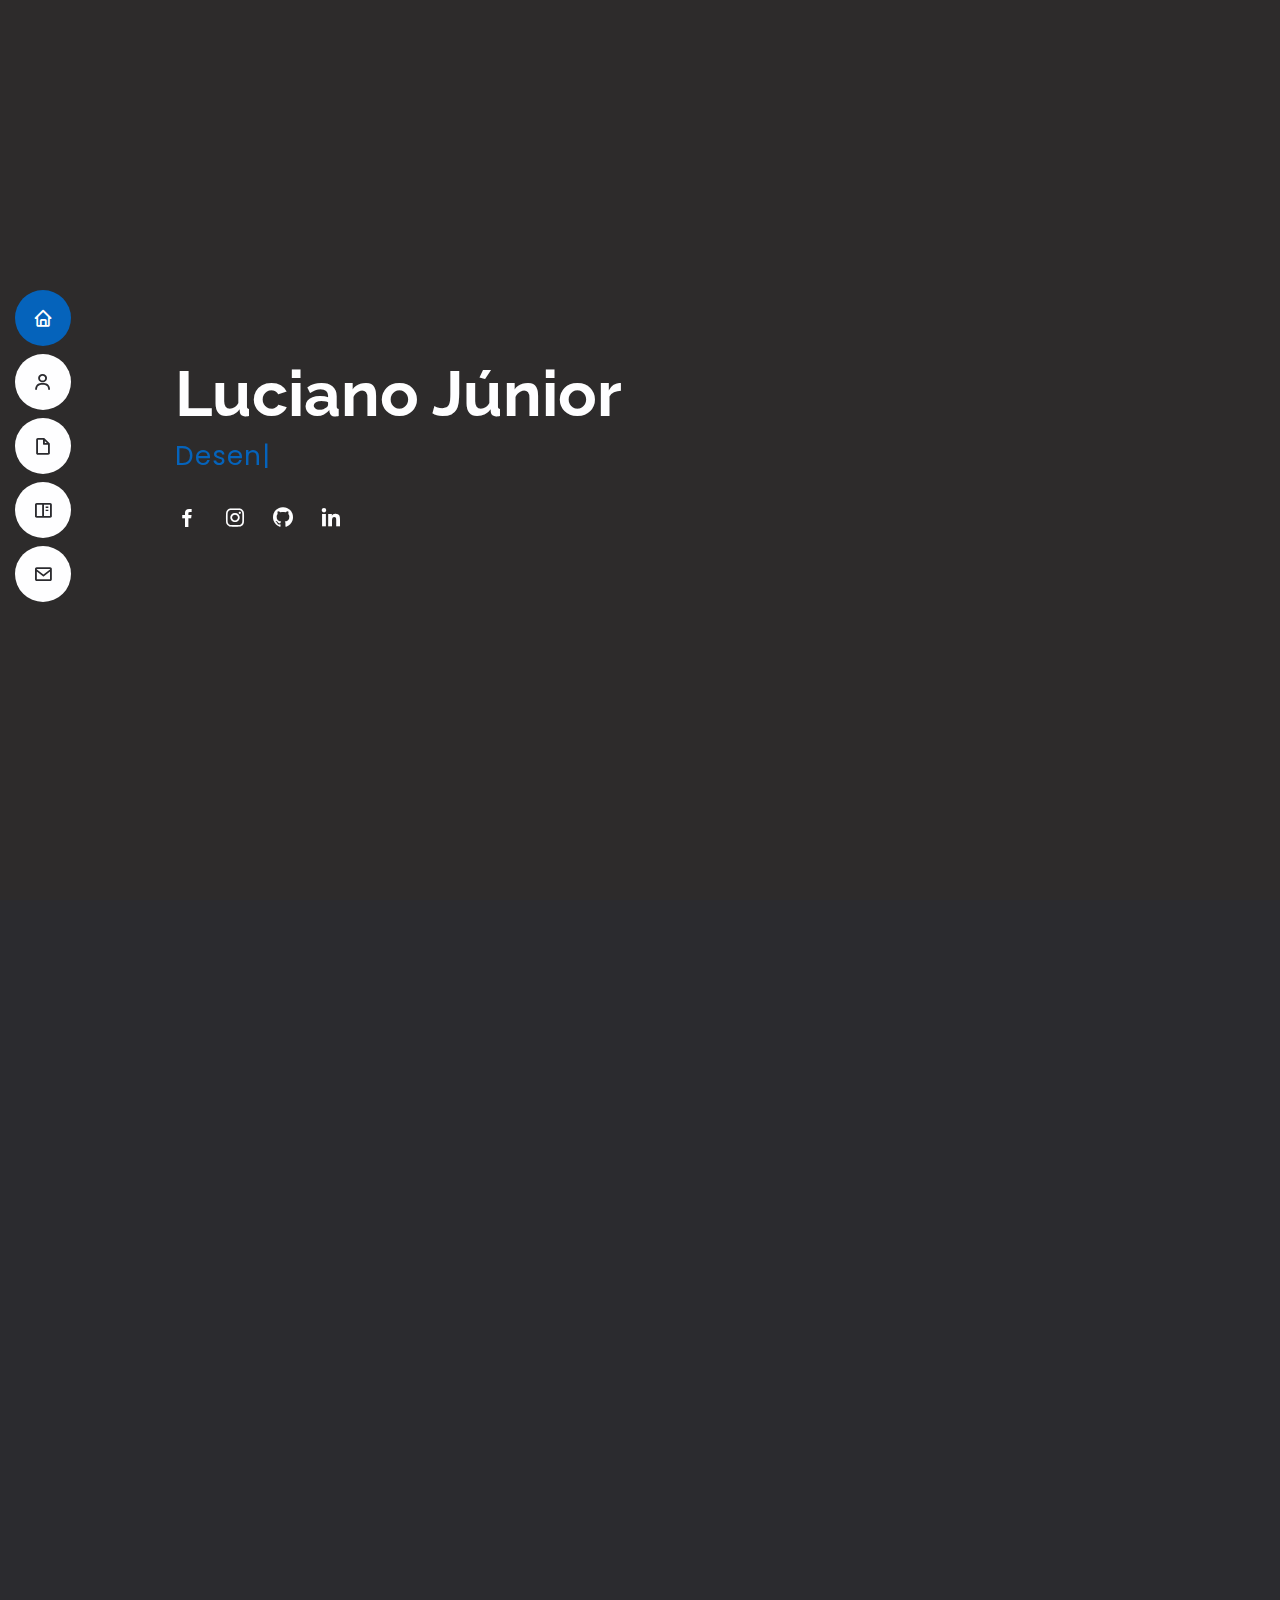
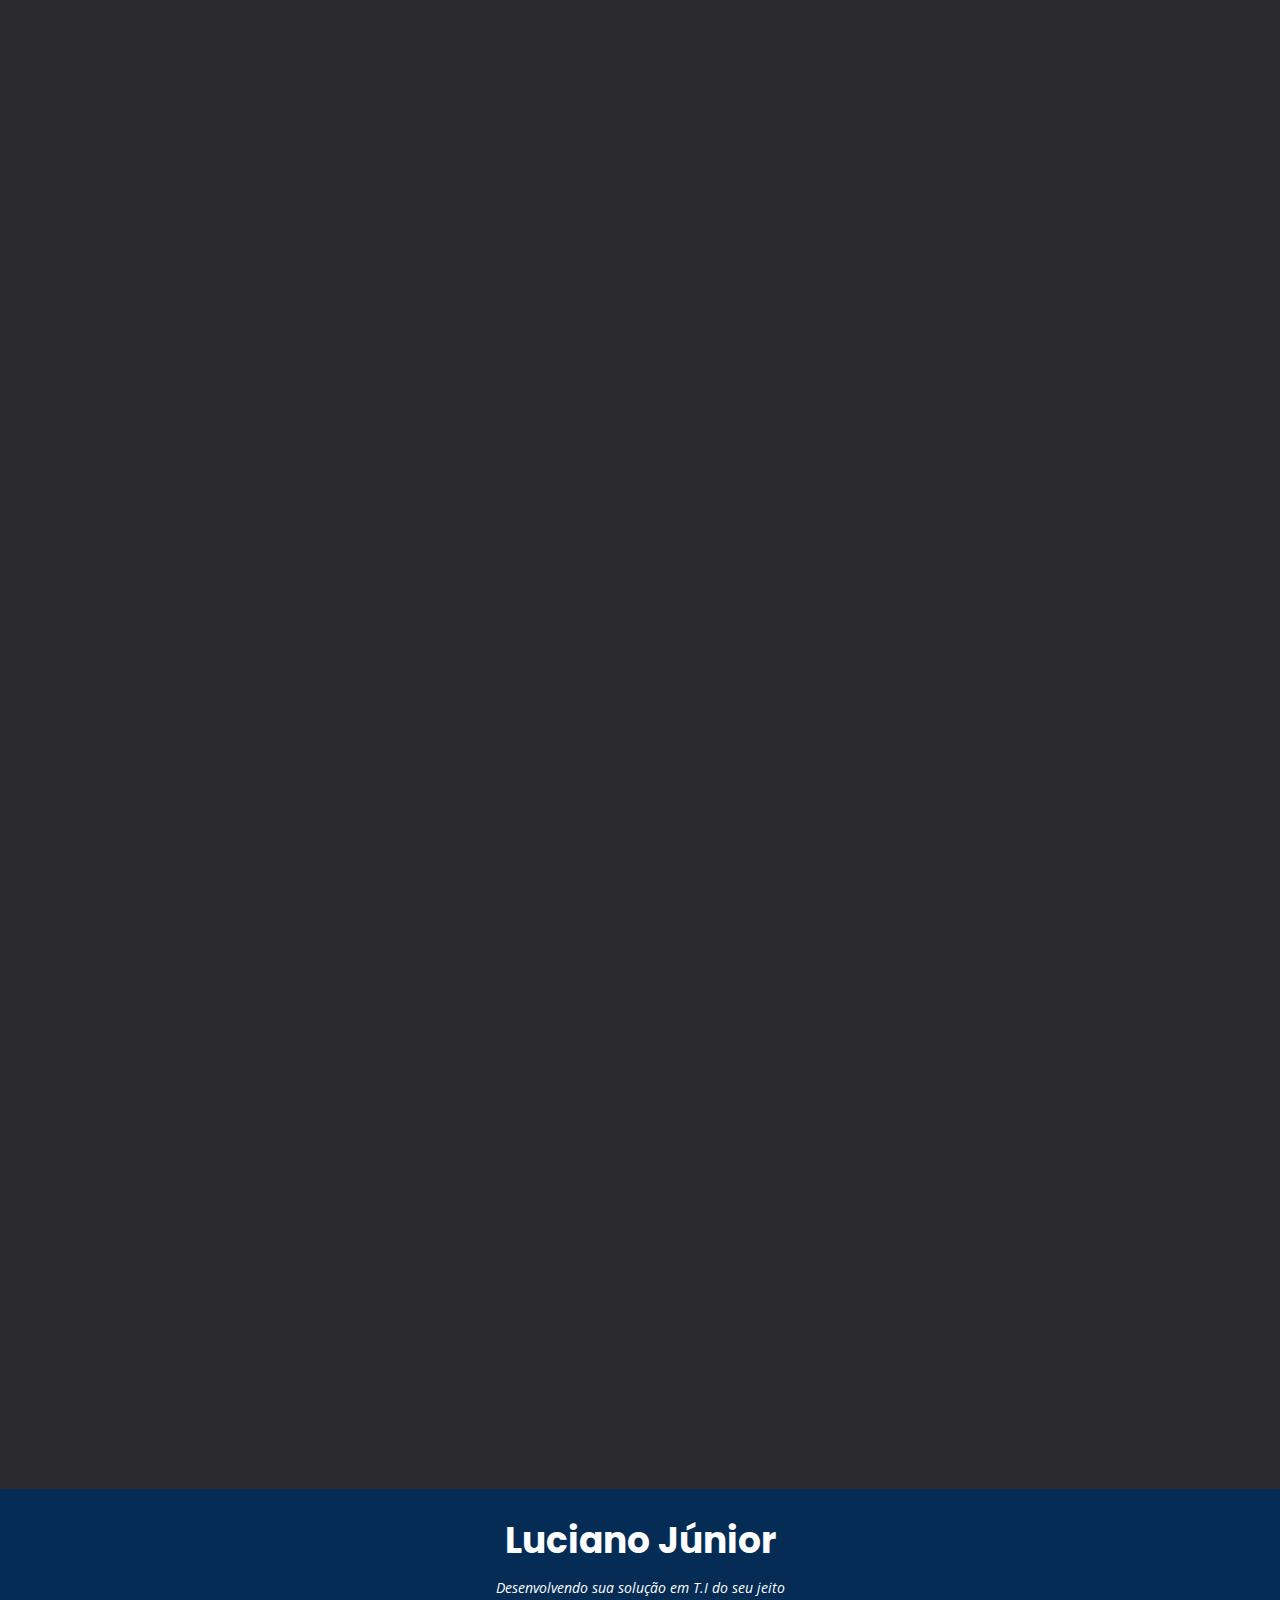
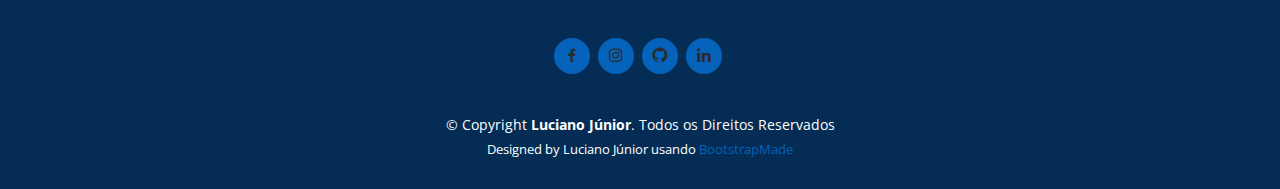
==== commit cf565a27: "DarkMode" ====
--- a/index.html
+++ b/index.html
@@ -49,7 +49,6 @@
         <li><a href="#about"><i class="bx bx-user"></i> <span>Sobre</span></a></li>
         <li><a href="#resume"><i class="bx bx-file-blank"></i> <span>Currículo</span></a></li>
         <li><a href="#portfolio"><i class="bx bx-book-content"></i> <span>Portifólio</span></a></li>
-        <li><a href="#services"><i class="bx bx-server"></i> <span>Serviços</span></a></li>
         <li><a href="#contact"><i class="bx bx-envelope"></i> <span>Contato</span></a></li>
       </ul>
     </nav><!-- .nav-menu -->
@@ -95,7 +94,7 @@
             <div class="row">
               <div class="col-lg-6">
                 <ul>
-                  <li><i class="icofont-rounded-right"></i> <strong>Site:</strong> www.example.com</li>
+                  <li><i class="icofont-rounded-right"></i> <strong>Site:</strong> <a>https://lamjunioor.github.io/</a></li>
                   <li><i class="icofont-rounded-right"></i> <strong>Telefone:</strong> +55 74 98831 6838</li>
                   <li><i class="icofont-rounded-right"></i> <strong>Residindo em:</strong> Bahia, Brasil</li>
                 </ul>
--- a/assets/css/style.css
+++ b/assets/css/style.css
@@ -10,7 +10,8 @@
 --------------------------------------------------------------*/
 body {
   font-family: "Open Sans", sans-serif;
-  color: #272829;
+  color:#f9f9f9;
+  background-color: #2b2b2f;
 }
 
 a {
@@ -38,7 +39,7 @@
   right: 15px;
   bottom: 15px;
   background: #0563bb;
-  color: #fff;
+  color: #2b2b2f;
   transition: display 0.5s ease-in-out;
   z-index: 99999;
 }
@@ -51,7 +52,7 @@
 }
 
 .back-to-top:hover {
-  color: #fff;
+  color: #2b2b2f;
   background: #0678e3;
   transition: background 0.2s ease-in-out;
 }
@@ -67,7 +68,7 @@
   bottom: 0;
   z-index: 9999;
   overflow: hidden;
-  background: #fff;
+  background: #2b2b2f;
 }
 
 #preloader:before {
@@ -76,8 +77,8 @@
   top: calc(50% - 30px);
   left: calc(50% - 30px);
   border: 6px solid #0563bb;
-  border-top-color: #fff;
-  border-bottom-color: #fff;
+  border-top-color: #2b2b2f;
+  border-bottom-color: #2b2b2f;
   border-radius: 50%;
   width: 60px;
   height: 60px;
@@ -129,7 +130,7 @@
 @media (max-width: 992px) {
   #header {
     width: 300px;
-    background: #fff;
+    background: #2b2b2f;
     border-right: 1px solid #e6e9ec;
     left: -300px;
   }
@@ -159,13 +160,13 @@
 .nav-menu a {
   display: flex;
   align-items: center;
-  color: #45505b;
+  color: #2b2b2f;
   padding: 10px 18px;
   margin-bottom: 8px;
   transition: 0.3s;
   font-size: 15px;
   border-radius: 50px;
-  background: #f2f3f5;
+  background: #fefeff;
   height: 56px;
   width: 100%;
   overflow: hidden;
@@ -178,7 +179,7 @@
 
 .nav-menu a span {
   padding: 0 5px 0 7px;
-  color: #45505b;
+  color: #fefeff;
 }
 
 @media (min-width: 992px) {
@@ -187,22 +188,22 @@
   }
   .nav-menu a span {
     display: none;
-    color: #fff;
+    color: #2b2b2f;
   }
 }
 
 .nav-menu a:hover, .nav-menu .active > a, .nav-menu li:hover > a {
-  color: #fff;
+  color: #ffffff;
   background: #0563bb;
 }
 
 .nav-menu a:hover span, .nav-menu .active > a span, .nav-menu li:hover > a span {
-  color: #fff;
+  color: #ffffff;
 }
 
 .nav-menu a:hover, .nav-menu li:hover > a {
   width: 100%;
-  color: #fff;
+  color: #ffffff;
 }
 
 .nav-menu a:hover span, .nav-menu li:hover > a span {
@@ -226,7 +227,7 @@
 }
 
 .mobile-nav-toggle i {
-  color: #45505b;
+  color: #fefeff;
 }
 
 .mobile-nav-active {
@@ -260,7 +261,7 @@
 
 #hero:before {
   content: "";
-  background: rgba(255, 255, 255, 0.8);
+  background: rgb(45 43 43 / 95%);
   position: absolute;
   bottom: 0;
   top: 0;
@@ -273,11 +274,11 @@
   font-size: 64px;
   font-weight: 700;
   line-height: 56px;
-  color: #45505b;
+  color: #fefeff;
 }
 
 #hero p {
-  color: #45505b;
+  color: #fefeff;
   margin: 15px 0 0 0;
   font-size: 26px;
   font-family: "Poppins", sans-serif;
@@ -295,7 +296,7 @@
 #hero .social-links a {
   font-size: 24px;
   display: inline-block;
-  color: #45505b;
+  color: #fefeff;
   line-height: 1;
   margin-right: 20px;
   transition: 0.3s;
@@ -340,7 +341,7 @@
   margin-bottom: 20px;
   padding-bottom: 20px;
   position: relative;
-  color: #45505b;
+  color: #fefeff;
 }
 
 .section-title h2::before {
@@ -375,7 +376,7 @@
 .about .content h3 {
   font-weight: 700;
   font-size: 26px;
-  color: #728394;
+  color: #0563bb;
 }
 
 .about .content ul {
@@ -406,7 +407,7 @@
   width: 100%;
   position: relative;
   text-align: center;
-  background: #fff;
+  background: #2b2b2f;
 }
 
 .facts .count-box i {
@@ -417,7 +418,7 @@
   font-size: 24px;
   background: #0563bb;
   padding: 12px;
-  color: #fff;
+  color: #2b2b2f;
   border-radius: 50px;
 }
 
@@ -451,7 +452,7 @@
   display: block;
   font-weight: 600;
   font-family: "Poppins", sans-serif;
-  color: #45505b;
+  color: #fefeff;
 }
 
 .skills .progress .skill .val {
@@ -460,7 +461,7 @@
 }
 
 .skills .progress-bar-wrap {
-  background: #f2f3f5;
+  background: #2b2b2f;
 }
 
 .skills .progress-bar {
@@ -478,7 +479,7 @@
   font-weight: 700;
   margin-top: 20px;
   margin-bottom: 20px;
-  color: #45505b;
+  color: #fefeff;
 }
 
 .resume .resume-item {
@@ -500,7 +501,7 @@
 
 .resume .resume-item h5 {
   font-size: 16px;
-  background: #f7f8f9;
+  background: #0b5aa5;
   padding: 5px 15px;
   display: inline-block;
   font-weight: 600;
@@ -527,7 +528,7 @@
   border-radius: 50px;
   left: -9px;
   top: 0;
-  background: #fff;
+  background: #2b2b2f;
   border: 2px solid #0563bb;
 }
 
@@ -543,7 +544,7 @@
   margin: 0 auto 25px auto;
   list-style: none;
   text-align: center;
-  background: #fff;
+  background: #ffffff;
   border-radius: 50px;
   padding: 2px 15px;
 }
@@ -636,12 +637,12 @@
 
 .portfolio .portfolio-wrap .portfolio-info h4 {
   font-size: 20px;
-  color: #45505b;
+  color: #fefeff;
   font-weight: 600;
 }
 
 .portfolio .portfolio-wrap .portfolio-info p {
-  color: #45505b;
+  color: #fefeff;
   font-size: 14px;
   text-transform: uppercase;
   padding: 0;
@@ -654,7 +655,7 @@
 }
 
 .portfolio .portfolio-wrap .portfolio-links a {
-  color: #45505b;
+  color: #fefeff;
   margin: 0 2px;
   font-size: 28px;
   display: inline-block;
@@ -694,7 +695,7 @@
   text-align: center;
   padding: 70px 20px 80px 20px;
   transition: all ease-in-out 0.3s;
-  background: #fff;
+  background: #2b2b2f;
   box-shadow: 0px 5px 90px 0px rgba(110, 123, 131, 0.05);
 }
 
@@ -733,7 +734,7 @@
 }
 
 .services .icon-box h4 a {
-  color: #45505b;
+  color: #fefeff;
   transition: ease-in-out 0.3s;
 }
 
@@ -744,7 +745,7 @@
 }
 
 .services .icon-box:hover {
-  border-color: #fff;
+  border-color: #2b2b2f;
   box-shadow: 0px 0 35px 0 rgba(0, 0, 0, 0.08);
 }
 
@@ -753,7 +754,7 @@
 }
 
 .services .iconbox-blue:hover .icon i {
-  color: #fff;
+  color: #2b2b2f;
 }
 
 .services .iconbox-blue:hover .icon path {
@@ -765,7 +766,7 @@
 }
 
 .services .iconbox-orange:hover .icon i {
-  color: #fff;
+  color: #2b2b2f;
 }
 
 .services .iconbox-orange:hover .icon path {
@@ -777,7 +778,7 @@
 }
 
 .services .iconbox-pink:hover .icon i {
-  color: #fff;
+  color: #2b2b2f;
 }
 
 .services .iconbox-pink:hover .icon path {
@@ -789,7 +790,7 @@
 }
 
 .services .iconbox-yellow:hover .icon i {
-  color: #fff;
+  color: #2b2b2f;
 }
 
 .services .iconbox-yellow:hover .icon path {
@@ -801,7 +802,7 @@
 }
 
 .services .iconbox-red:hover .icon i {
-  color: #fff;
+  color: #2b2b2f;
 }
 
 .services .iconbox-red:hover .icon path {
@@ -813,7 +814,7 @@
 }
 
 .services .iconbox-teal:hover .icon i {
-  color: #fff;
+  color: #2b2b2f;
 }
 
 .services .iconbox-teal:hover .icon path {
@@ -834,7 +835,7 @@
 .testimonials .testimonial-item .testimonial-img {
   width: 120px;
   border-radius: 50%;
-  border: 4px solid #fff;
+  border: 4px solid #2b2b2f;
   margin: 0 auto;
 }
 
@@ -903,7 +904,7 @@
 --------------------------------------------------------------*/
 .contact .info {
   width: 100%;
-  background: #fff;
+  background: #2f2e2e;
 }
 
 .contact .info i {
@@ -925,14 +926,14 @@
   font-size: 22px;
   font-weight: 600;
   margin-bottom: 5px;
-  color: #45505b;
+  color: #fff;
 }
 
 .contact .info p {
   padding: 0 0 0 60px;
   margin-bottom: 0;
   font-size: 14px;
-  color: #728394;
+  color: #007cf9;
 }
 
 .contact .info .email, .contact .info .phone {
@@ -941,12 +942,12 @@
 
 .contact .info .email:hover i, .contact .info .address:hover i, .contact .info .phone:hover i {
   background: #0563bb;
-  color: #fff;
+  color: #2b2b2f;
 }
 
 .contact .php-email-form {
   width: 100%;
-  background: #fff;
+  background: #2b2b2f;
 }
 
 .contact .php-email-form .form-group {
@@ -963,7 +964,7 @@
 
 .contact .php-email-form .error-message {
   display: none;
-  color: #fff;
+  color: #2b2b2f;
   background: #ed3c0d;
   text-align: left;
   padding: 15px;
@@ -976,7 +977,7 @@
 
 .contact .php-email-form .sent-message {
   display: none;
-  color: #fff;
+  color: #2b2b2f;
   background: #18d26e;
   text-align: center;
   padding: 15px;
@@ -985,7 +986,7 @@
 
 .contact .php-email-form .loading {
   display: none;
-  background: #fff;
+  background: #2b2b2f;
   text-align: center;
   padding: 15px;
 }
@@ -1021,7 +1022,7 @@
   background: #0563bb;
   border: 0;
   padding: 10px 35px;
-  color: #fff;
+  color: #2b2b2f;
   transition: 0.4s;
   border-radius: 50px;
 }
@@ -1114,8 +1115,8 @@
 # Footer
 --------------------------------------------------------------*/
 #footer {
-  background: #f7f8f9;
-  color: #45505b;
+  background: #042c54;
+  color: #fefeff;
   font-size: 14px;
   text-align: center;
   padding: 30px 0;
@@ -1145,7 +1146,7 @@
   font-size: 18px;
   display: inline-block;
   background: #0563bb;
-  color: #fff;
+  color: #2b2b2f;
   line-height: 1;
   padding: 8px 0;
   margin-right: 4px;
@@ -1158,7 +1159,7 @@
 
 #footer .social-links a:hover {
   background: #0678e3;
-  color: #fff;
+  color: #2b2b2f;
   text-decoration: none;
 }
 
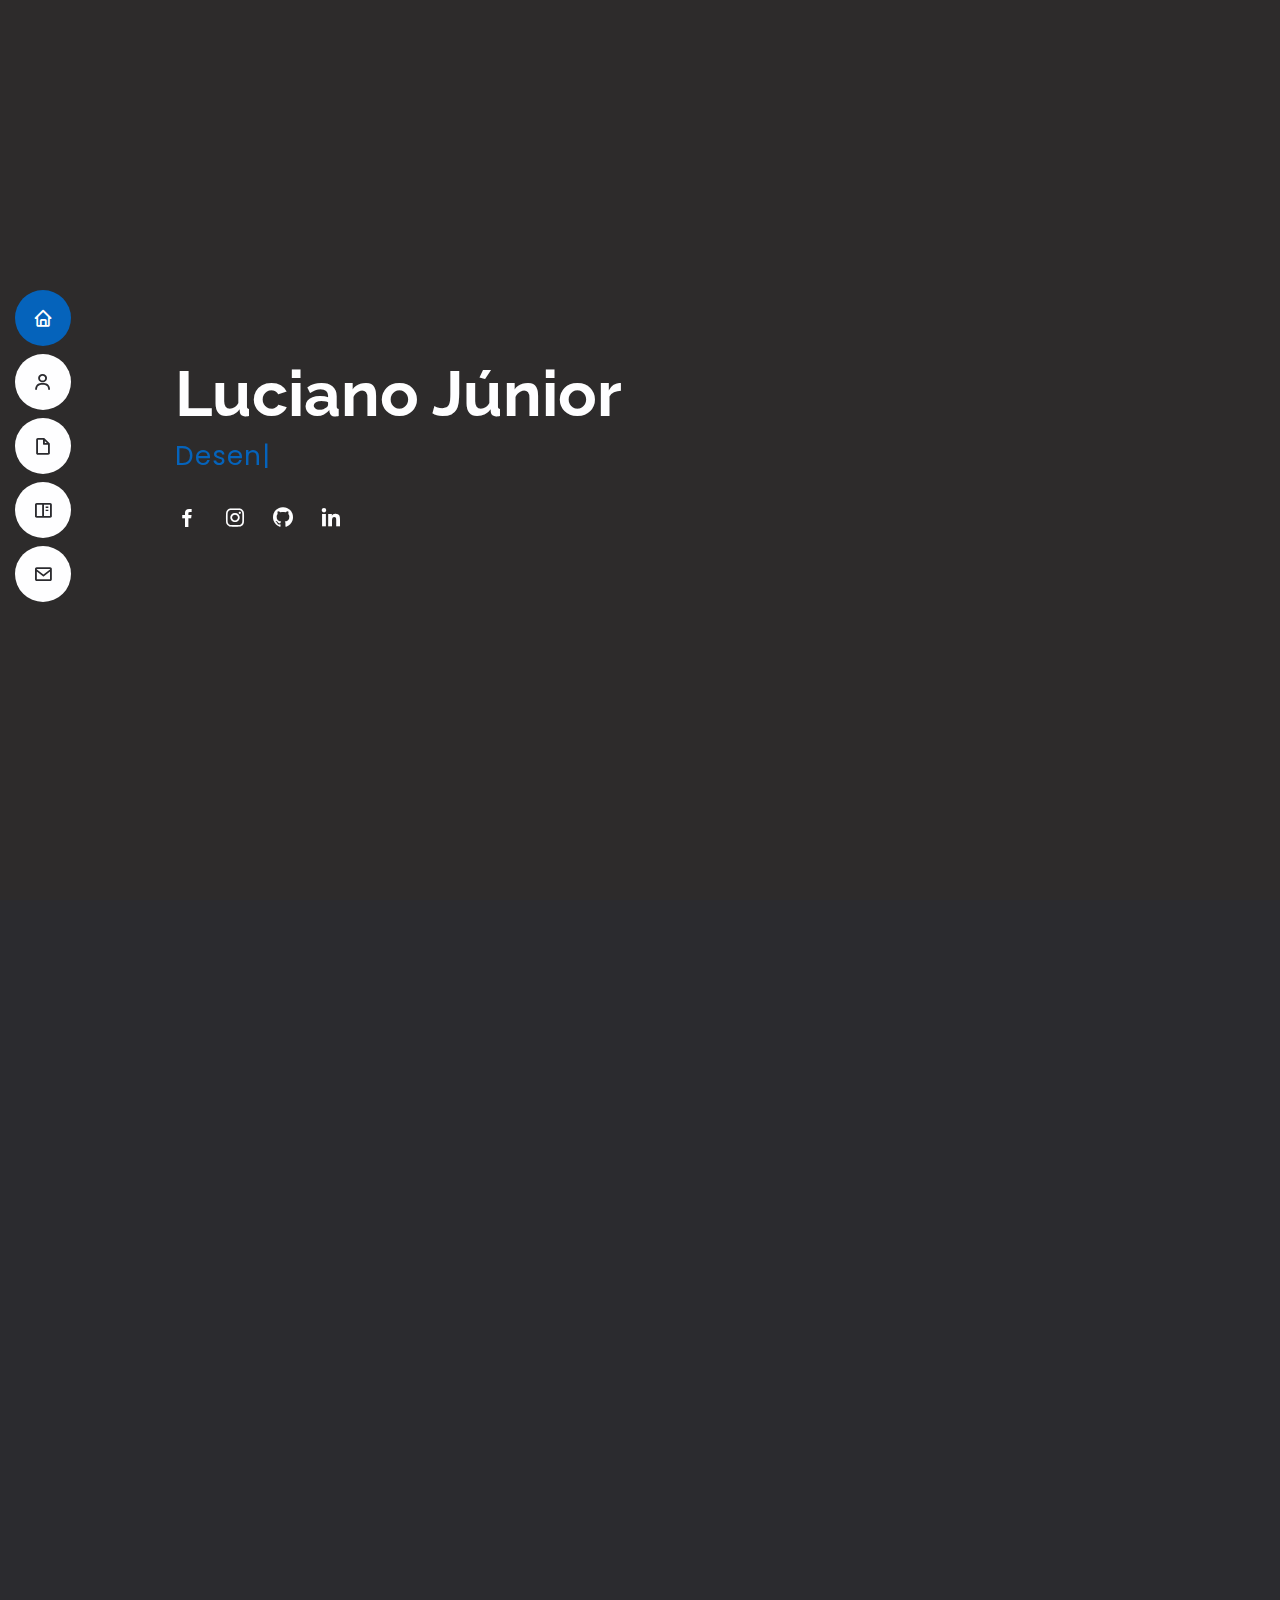
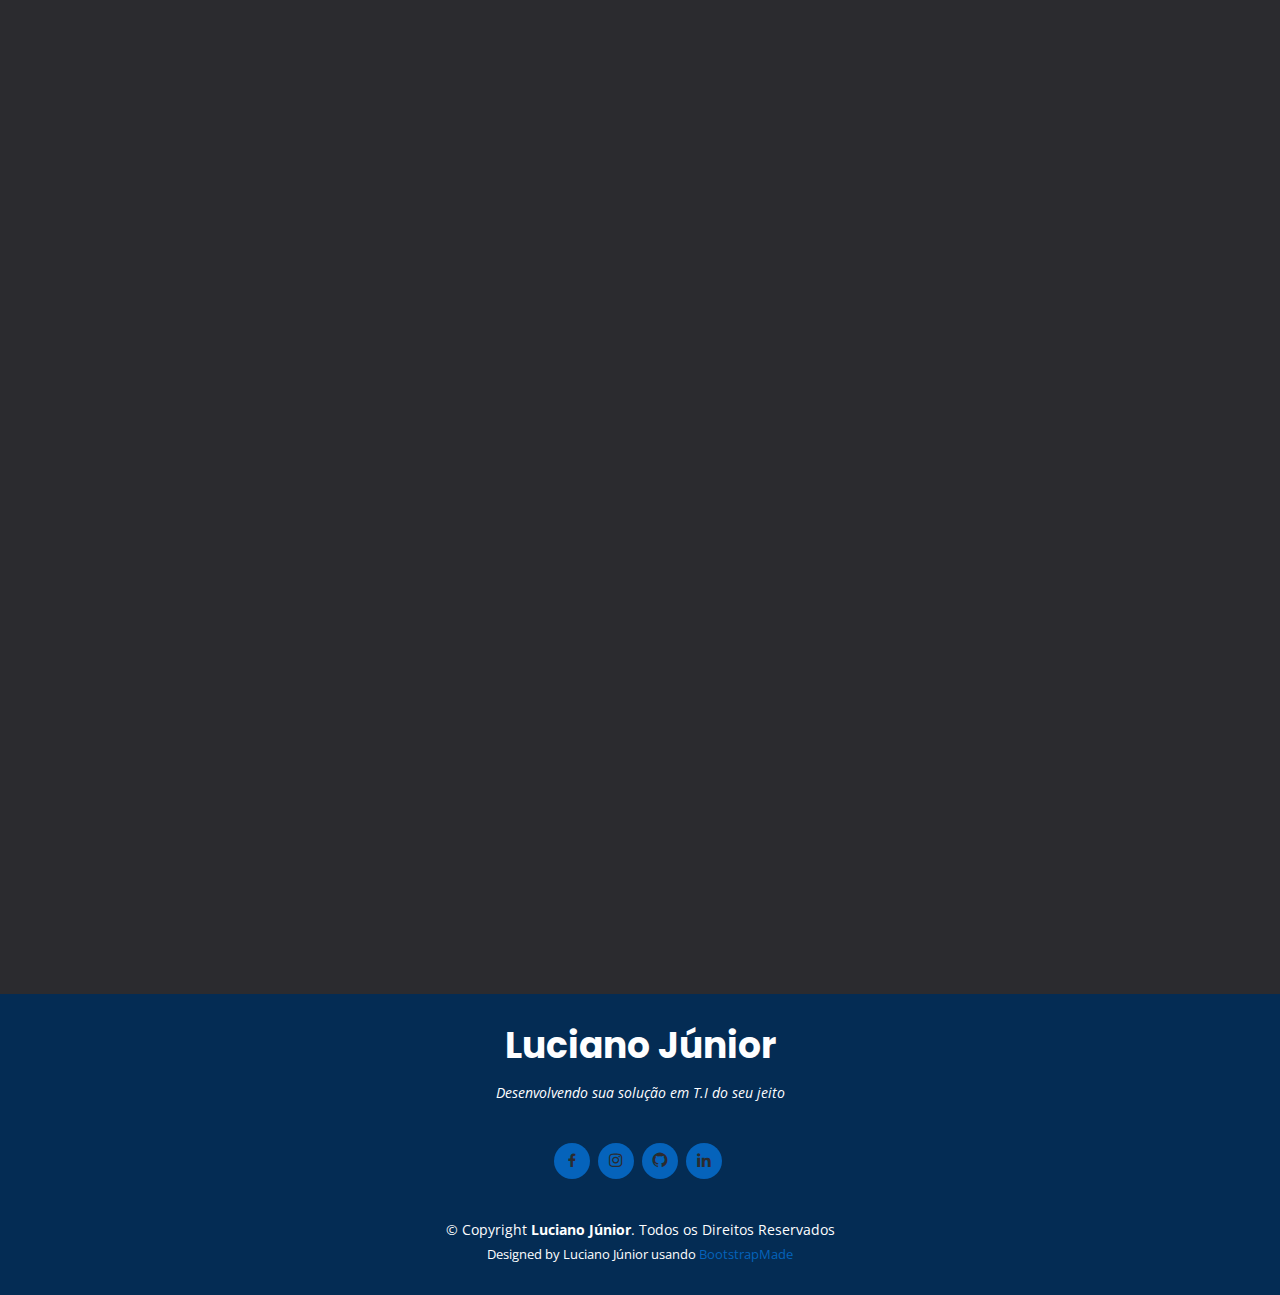
==== commit 46ef5cbb: "Portifolio" ====
--- a/index.html
+++ b/index.html
@@ -84,7 +84,7 @@
 
         <div class="row">
           <div class="col-lg-4">
-            <img src="assets/img/profile-img.jpg" class="img-fluid" alt="">
+            <img src="assets/img/profile-img.jpg" class="img-fluid rounded-circle" alt="">
           </div>
           <div class="col-lg-8 pt-4 pt-lg-0 content">
             <h3>Desenvolvimento de Apps, Sites, Jogos &amp; muito mais.</h3>
@@ -184,10 +184,10 @@
         <div class="row">
           <div class="col-lg-12 d-flex justify-content-center" data-aos="fade-up" data-aos-delay="100">
             <ul id="portfolio-flters">
-              <li data-filter="*" class="filter-active">All</li>
+              <li data-filter="*" class="filter-active">Todos</li>
               <li data-filter=".filter-app">Aplicativos</li>
-              <li data-filter=".filter-card">Sistemas</li>
-              <li data-filter=".filter-web">Designer</li>
+              <li data-filter=".filter-web">Sites</li>
+              <li data-filter=".filter-designer">Designer</li>
             </ul>
           </div>
         </div>
@@ -198,11 +198,11 @@
             <div class="portfolio-wrap">
               <img src="assets/img/portfolio/portfolio-1.jpg" class="img-fluid" alt="">
               <div class="portfolio-info">
-                <h4>App 1</h4>
-                <p>App</p>
+                <h4>BunnyJump</h4>
+                <p>Jogo</p>
                 <div class="portfolio-links">
-                  <a href="assets/img/portfolio/portfolio-1.jpg" data-gall="portfolioGallery" class="venobox" title="App 1"><i class="bx bx-plus"></i></a>
-                  <a href="portfolio-details.html" data-gall="portfolioDetailsGallery" data-vbtype="iframe" class="venobox" title="Portfolio Details"><i class="bx bx-link"></i></a>
+                  <a href="assets/img/portfolio/portfolio-1.jpg" data-gall="portfolioGallery" class="venobox" title="BunnyJump"><i class="bx bx-plus"></i></a>
+                  <a href="bunnyjump-details.html" data-gall="portfolioDetailsGallery" data-vbtype="iframe" class="venobox" title="BunnyJump Details"><i class="bx bx-link"></i></a>
                 </div>
               </div>
             </div>
@@ -212,109 +212,11 @@
             <div class="portfolio-wrap">
               <img src="assets/img/portfolio/portfolio-2.jpg" class="img-fluid" alt="">
               <div class="portfolio-info">
-                <h4>Web 3</h4>
-                <p>Web</p>
+                <h4>Sistema de Estágio</h4>
+                <p>Site</p>
                 <div class="portfolio-links">
-                  <a href="assets/img/portfolio/portfolio-2.jpg" data-gall="portfolioGallery" class="venobox" title="Web 3"><i class="bx bx-plus"></i></a>
-                  <a href="portfolio-details.html" data-gall="portfolioDetailsGallery" data-vbtype="iframe" class="venobox" title="Portfolio Details"><i class="bx bx-link"></i></a>
-                </div>
-              </div>
-            </div>
-          </div>
-
-          <div class="col-lg-4 col-md-6 portfolio-item filter-app">
-            <div class="portfolio-wrap">
-              <img src="assets/img/portfolio/portfolio-3.jpg" class="img-fluid" alt="">
-              <div class="portfolio-info">
-                <h4>App 2</h4>
-                <p>App</p>
-                <div class="portfolio-links">
-                  <a href="assets/img/portfolio/portfolio-3.jpg" data-gall="portfolioGallery" class="venobox" title="App 2"><i class="bx bx-plus"></i></a>
-                  <a href="portfolio-details.html" data-gall="portfolioDetailsGallery" data-vbtype="iframe" class="venobox" title="Portfolio Details"><i class="bx bx-link"></i></a>
-                </div>
-              </div>
-            </div>
-          </div>
-
-          <div class="col-lg-4 col-md-6 portfolio-item filter-card">
-            <div class="portfolio-wrap">
-              <img src="assets/img/portfolio/portfolio-4.jpg" class="img-fluid" alt="">
-              <div class="portfolio-info">
-                <h4>Card 2</h4>
-                <p>Card</p>
-                <div class="portfolio-links">
-                  <a href="assets/img/portfolio/portfolio-4.jpg" data-gall="portfolioGallery" class="venobox" title="Card 2"><i class="bx bx-plus"></i></a>
-                  <a href="portfolio-details.html" data-gall="portfolioDetailsGallery" data-vbtype="iframe" class="venobox" title="Portfolio Details"><i class="bx bx-link"></i></a>
-                </div>
-              </div>
-            </div>
-          </div>
-
-          <div class="col-lg-4 col-md-6 portfolio-item filter-web">
-            <div class="portfolio-wrap">
-              <img src="assets/img/portfolio/portfolio-5.jpg" class="img-fluid" alt="">
-              <div class="portfolio-info">
-                <h4>Web 2</h4>
-                <p>Web</p>
-                <div class="portfolio-links">
-                  <a href="assets/img/portfolio/portfolio-5.jpg" data-gall="portfolioGallery" class="venobox" title="Web 2"><i class="bx bx-plus"></i></a>
-                  <a href="portfolio-details.html" data-gall="portfolioDetailsGallery" data-vbtype="iframe" class="venobox" title="Portfolio Details"><i class="bx bx-link"></i></a>
-                </div>
-              </div>
-            </div>
-          </div>
-
-          <div class="col-lg-4 col-md-6 portfolio-item filter-app">
-            <div class="portfolio-wrap">
-              <img src="assets/img/portfolio/portfolio-6.jpg" class="img-fluid" alt="">
-              <div class="portfolio-info">
-                <h4>App 3</h4>
-                <p>App</p>
-                <div class="portfolio-links">
-                  <a href="assets/img/portfolio/portfolio-6.jpg" data-gall="portfolioGallery" class="venobox" title="App 3"><i class="bx bx-plus"></i></a>
-                  <a href="portfolio-details.html" data-gall="portfolioDetailsGallery" data-vbtype="iframe" class="venobox" title="Portfolio Details"><i class="bx bx-link"></i></a>
-                </div>
-              </div>
-            </div>
-          </div>
-
-          <div class="col-lg-4 col-md-6 portfolio-item filter-card">
-            <div class="portfolio-wrap">
-              <img src="assets/img/portfolio/portfolio-7.jpg" class="img-fluid" alt="">
-              <div class="portfolio-info">
-                <h4>Card 1</h4>
-                <p>Card</p>
-                <div class="portfolio-links">
-                  <a href="assets/img/portfolio/portfolio-7.jpg" data-gall="portfolioGallery" class="venobox" title="Card 1"><i class="bx bx-plus"></i></a>
-                  <a href="portfolio-details.html" data-gall="portfolioDetailsGallery" data-vbtype="iframe" class="venobox" title="Portfolio Details"><i class="bx bx-link"></i></a>
-                </div>
-              </div>
-            </div>
-          </div>
-
-          <div class="col-lg-4 col-md-6 portfolio-item filter-card">
-            <div class="portfolio-wrap">
-              <img src="assets/img/portfolio/portfolio-8.jpg" class="img-fluid" alt="">
-              <div class="portfolio-info">
-                <h4>Card 3</h4>
-                <p>Card</p>
-                <div class="portfolio-links">
-                  <a href="assets/img/portfolio/portfolio-8.jpg" data-gall="portfolioGallery" class="venobox" title="Card 3"><i class="bx bx-plus"></i></a>
-                  <a href="portfolio-details.html" data-gall="portfolioDetailsGallery" data-vbtype="iframe" class="venobox" title="Portfolio Details"><i class="bx bx-link"></i></a>
-                </div>
-              </div>
-            </div>
-          </div>
-
-          <div class="col-lg-4 col-md-6 portfolio-item filter-web">
-            <div class="portfolio-wrap">
-              <img src="assets/img/portfolio/portfolio-9.jpg" class="img-fluid" alt="">
-              <div class="portfolio-info">
-                <h4>Web 3</h4>
-                <p>Web</p>
-                <div class="portfolio-links">
-                  <a href="assets/img/portfolio/portfolio-9.jpg" data-gall="portfolioGallery" class="venobox" title="Web 3"><i class="bx bx-plus"></i></a>
-                  <a href="portfolio-details.html" data-gall="portfolioDetailsGallery" data-vbtype="iframe" class="venobox" title="Portfolio Details"><i class="bx bx-link"></i></a>
+                  <a href="assets/img/portfolio/portfolio-2.jpg" data-gall="portfolioGallery" class="venobox" title="SiteEstagio"><i class="bx bx-plus"></i></a>
+                  <a href="siteestagio-details.html" data-gall="portfolioDetailsGallery" data-vbtype="iframe" class="venobox" title="SiteEstagio Details"><i class="bx bx-link"></i></a>
                 </div>
               </div>
             </div>
--- a/assets/css/style.css
+++ b/assets/css/style.css
@@ -179,7 +179,7 @@
 
 .nav-menu a span {
   padding: 0 5px 0 7px;
-  color: #fefeff;
+  color: #2b2b2f;
 }
 
 @media (min-width: 992px) {
@@ -580,7 +580,7 @@
 
 .portfolio .portfolio-wrap::before {
   content: "";
-  background: rgba(255, 255, 255, 0.7);
+  background: rgb(11, 90, 165, 0.68);
   position: absolute;
   left: 30px;
   right: 30px;
@@ -904,7 +904,7 @@
 --------------------------------------------------------------*/
 .contact .info {
   width: 100%;
-  background: #2f2e2e;
+  background: #2b2b2f;
 }
 
 .contact .info i {
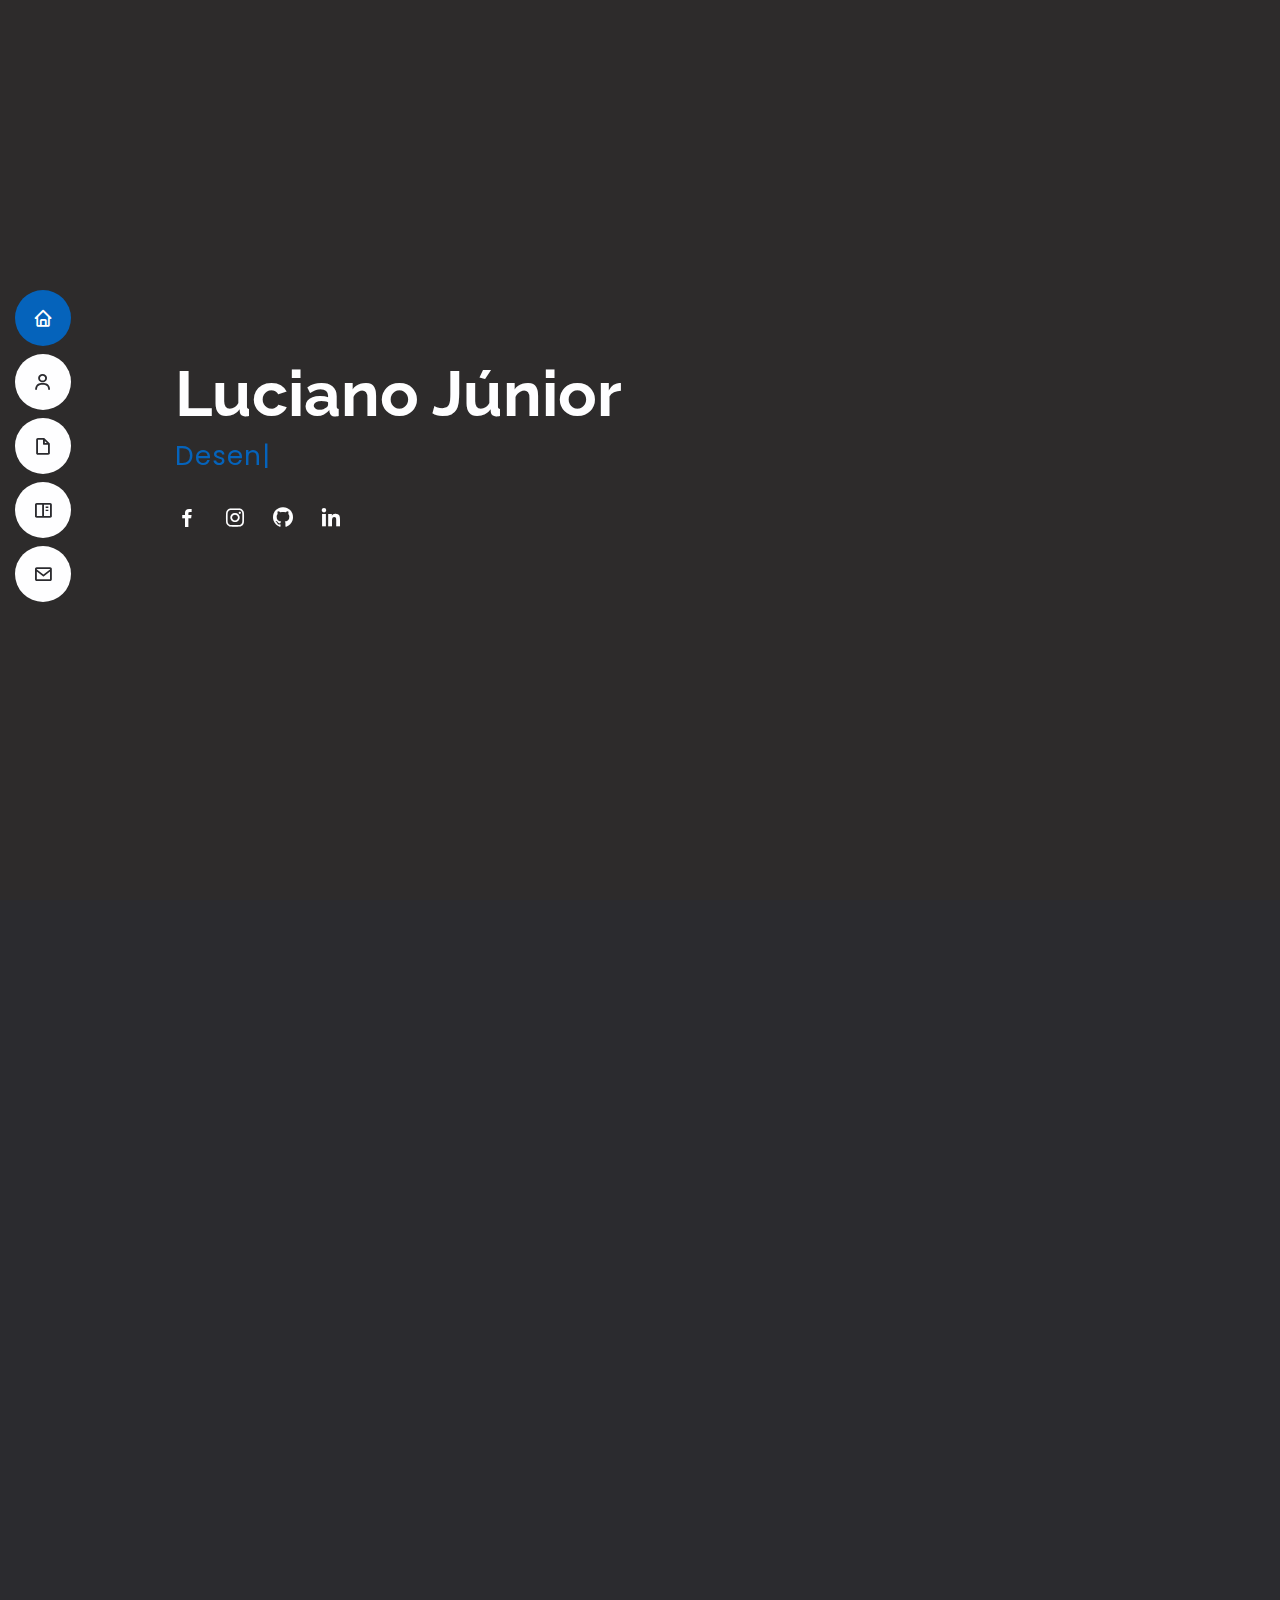
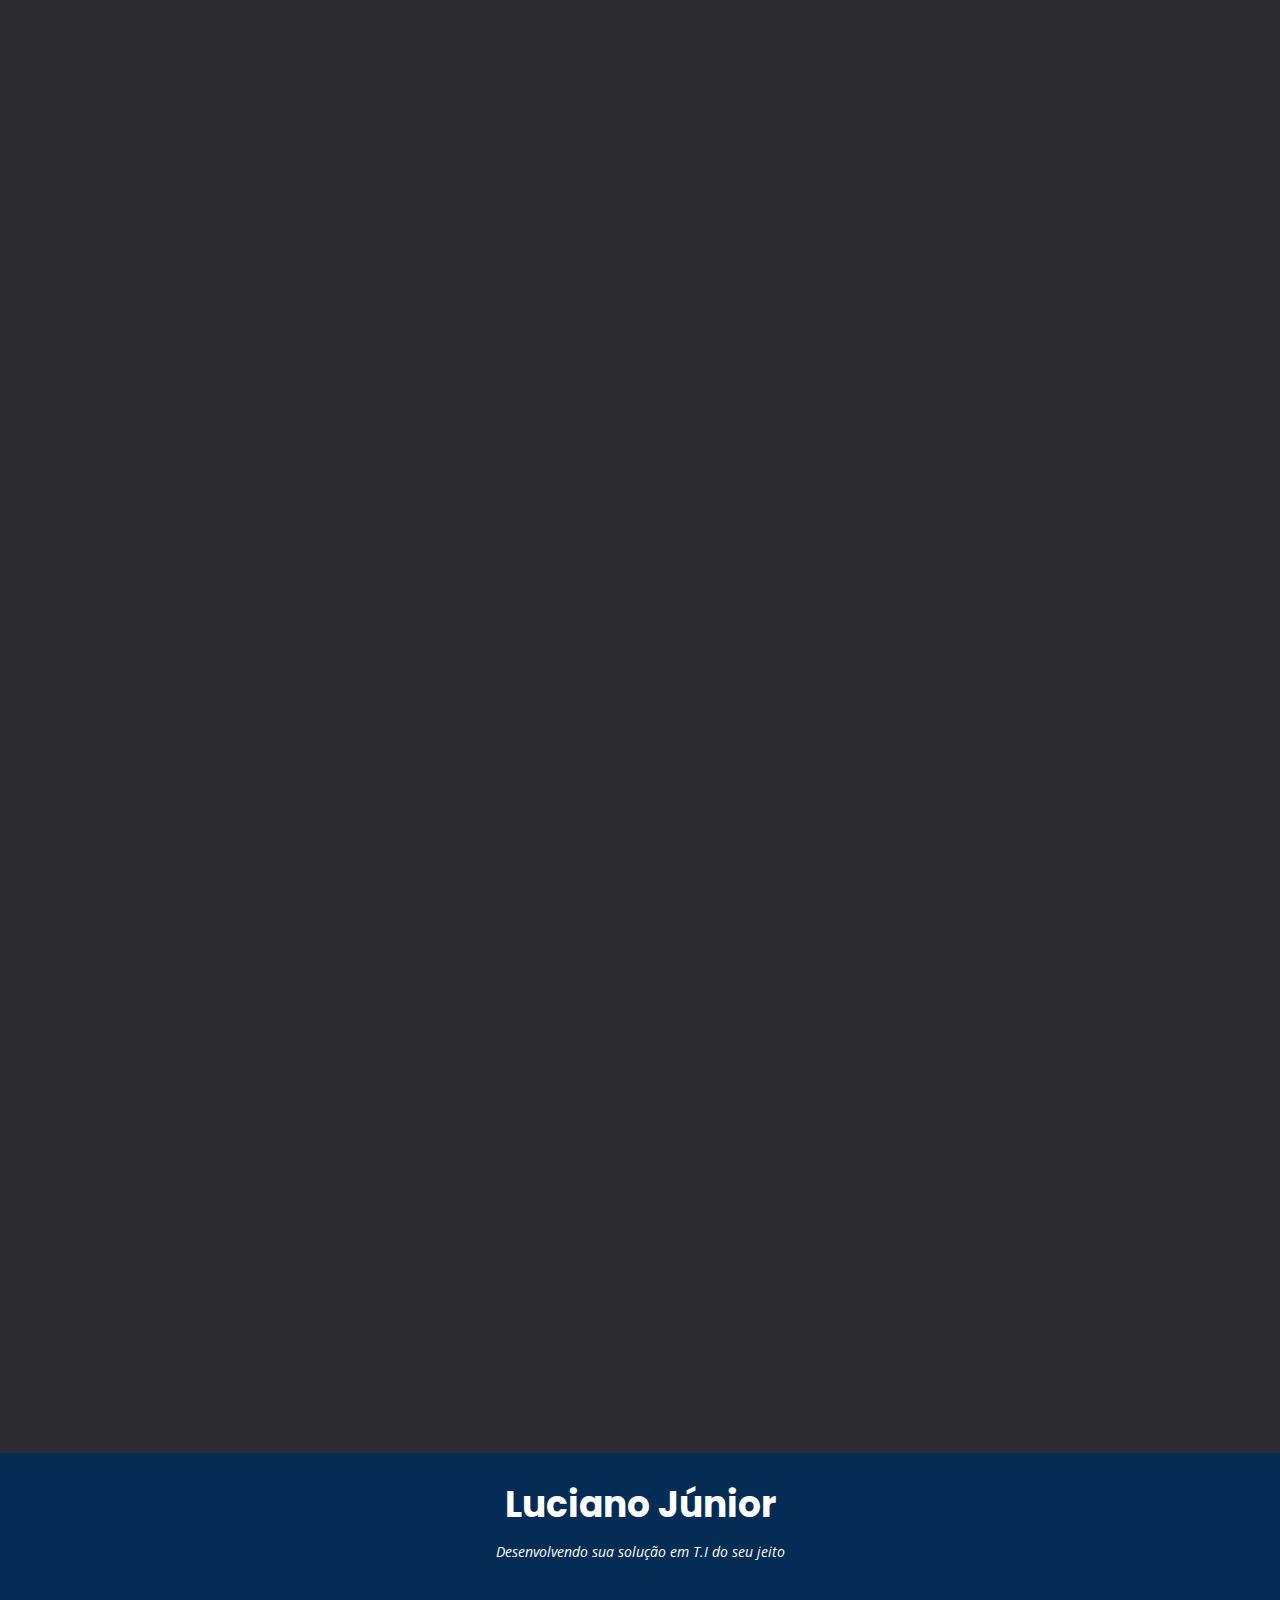
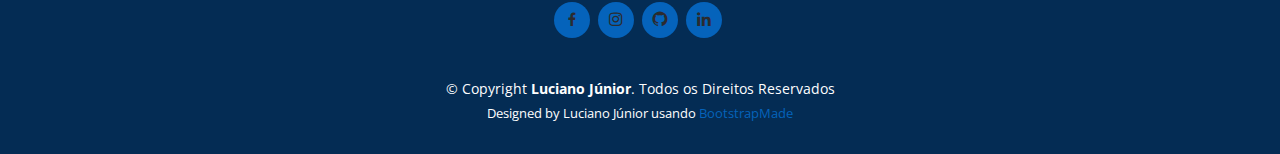
==== commit 2eadb121: "Atualização Currículo" ====
--- a/index.html
+++ b/index.html
@@ -64,7 +64,7 @@
         <a href="http://www.facebook.com/lamjunioor" class="facebook"><i class="bx bxl-facebook"></i></a>
         <a href="http://www.instagram.com/lamjunioor" class="instagram"><i class="bx bxl-instagram"></i></a>
         <a href="http://www.github.com/lamjunioor" class="github"><i class="bx bxl-github"></i></a>
-        <a href="http://www.linkedin.com/lamjunioor" class="linkedin"><i class="bx bxl-linkedin"></i></a>
+        <a href="http://www.linkedin.com/in/lamjunioor" class="linkedin"><i class="bx bxl-linkedin"></i></a>
       </div>
     </div>
   </section><!-- End Hero -->
@@ -124,7 +124,7 @@
         <div class="row">
           <div class="col-lg-6">
             <h3 class="resume-title">Sobre mim:</h3>
-            <div class="resume-item pb-0">
+            <div class="resume-item">
               <h4>Trajetória</h4>
               <p><em>Me chamo Luciano Júnior, sou natural de Uibaí, Bahia.</p>
               <p>Comecei minha carreira em T.I com um curso técnico em Informática no IFBA Campus Irecê onde tive 
@@ -135,6 +135,10 @@
                 federal e consegui ser aprovado.</p>
               <p>Hoje, curso duas pós-graduações, uma em Big Data e outra em Projetos de Aplicativos Móveis Multiplataforma.</em></p>
             </div>
+            <div class="resume-item">
+              <h4>Idiomas</h4>
+              <p><strong>Inglês Avançado, Espanhol Básico</strong></p>
+            </div>
 
             <h3 class="resume-title">Vida Acadêmica</h3>
             <div class="resume-item">
@@ -157,14 +161,58 @@
               <p><em>IFBA</em></p>
             </div>
           </div>
+
           <div class="col-lg-6">
             <h3 class="resume-title">Experiência Profissional</h3>
+            <div class="resume-item">
+              <h4>Desenvolvimento de Jogo para Dispositivos Móveis</h4>
+              <h5>2019</h5>
+              <p><em>Projeto Pessoal </em></p>
+              <p>Desenvolvimento de jogo educacional para crianças do 1ºano do ensino fundamental
+                voltado para o ensino de matemática básica.</p>
+            </div>
             <div class="resume-item">
               <h4>Estágio em Desenvolvimento de Sistemas</h4>
               <h5>2018</h5>
               <p><em>IFBA, Irecê, BA </em></p>
-              <p>Durante o estágio foi desenvolvido um sistema online completo para a gestão de 
-                estágio dos alunos do IFBA Campus Irecê</p>
+              <p>Durante o estágio foi desenvolvido um sistema online completo utilizando PHP, HTML e CSS 
+                para a gestão de estágio dos alunos do IFBA Campus Irecê</p>
+            </div>
+            <div class="resume-item">
+              <h4>Desenvolvimento de projeto de automação residencial</h4>
+              <h5>2017</h5>
+              <p><em>IFBA, Irecê, BA </em></p>
+              <p>Bolsista do PINA no desenvolvimento de sistema de automação residencial.
+                Durante o projeto foi aprimorado um protótipo de residência automatizada
+                feito anteriormente por mim.</p>
+            </div>
+            <div class="resume-item">
+              <h4>Desenvolvimento de projeto de automação residencial</h4>
+              <h5>2014</h5>
+              <p><em>IFBA, Irecê, BA </em></p>
+              <p>Bolsista do CNPQ no desenvolvimento de sistema de automação residencial.
+                Durante o projeto foi desenvolvido um protótipo de residência automatizada
+                com sistema integrando as linguagem Java e a tecnologia Arduino. </p>
+            </div>
+            <h3 class="resume-title">Habilidades</h3>
+            <div class="resume-item">
+                <li> Java </li>
+                <li> C++ </li>
+                <li> PHP </li>
+                <li> HTML </li>
+                <li> CSS </li>
+                <li> Python </li>
+                <li> JavaScript </li>
+            </div>
+            <h3 class="resume-title">Conhecimentos</h3>
+            <div class="resume-item">
+                <li> Programação Orientada a Objetos </li>
+                <li> Análise de Dados </li>
+                <li> Estrutura de Dados </li>
+                <li> Banco de Dados </li>
+                <li> Inteligência Artificial </li>
+                <li> Interação Humano-Computador </li>
+                <li> Internet das Coisas </li>
             </div>
           </div>
         </div>
@@ -187,7 +235,7 @@
               <li data-filter="*" class="filter-active">Todos</li>
               <li data-filter=".filter-app">Aplicativos</li>
               <li data-filter=".filter-web">Sites</li>
-              <li data-filter=".filter-designer">Designer</li>
+              <!--<li data-filter=".filter-designer">Designer</li>-->
             </ul>
           </div>
         </div>
@@ -308,7 +356,7 @@
         <a href="http://www.facebook.com/lamjunioor" class="facebook"><i class="bx bxl-facebook"></i></a>
         <a href="http://www.instagram.com/lamjunioor" class="instagram"><i class="bx bxl-instagram"></i></a>
         <a href="http://www.github.com/lamjunioor" class="github"><i class="bx bxl-github"></i></a>
-        <a href="http://www.linkedin.com/lamjunioor" class="linkedin"><i class="bx bxl-linkedin"></i></a>
+        <a href="http://www.linkedin.com/in/lamjunioor" class="linkedin"><i class="bx bxl-linkedin"></i></a>
       </div>
       <div class="copyright">
         &copy; Copyright <strong><span>Luciano Júnior</span></strong>. Todos os Direitos Reservados
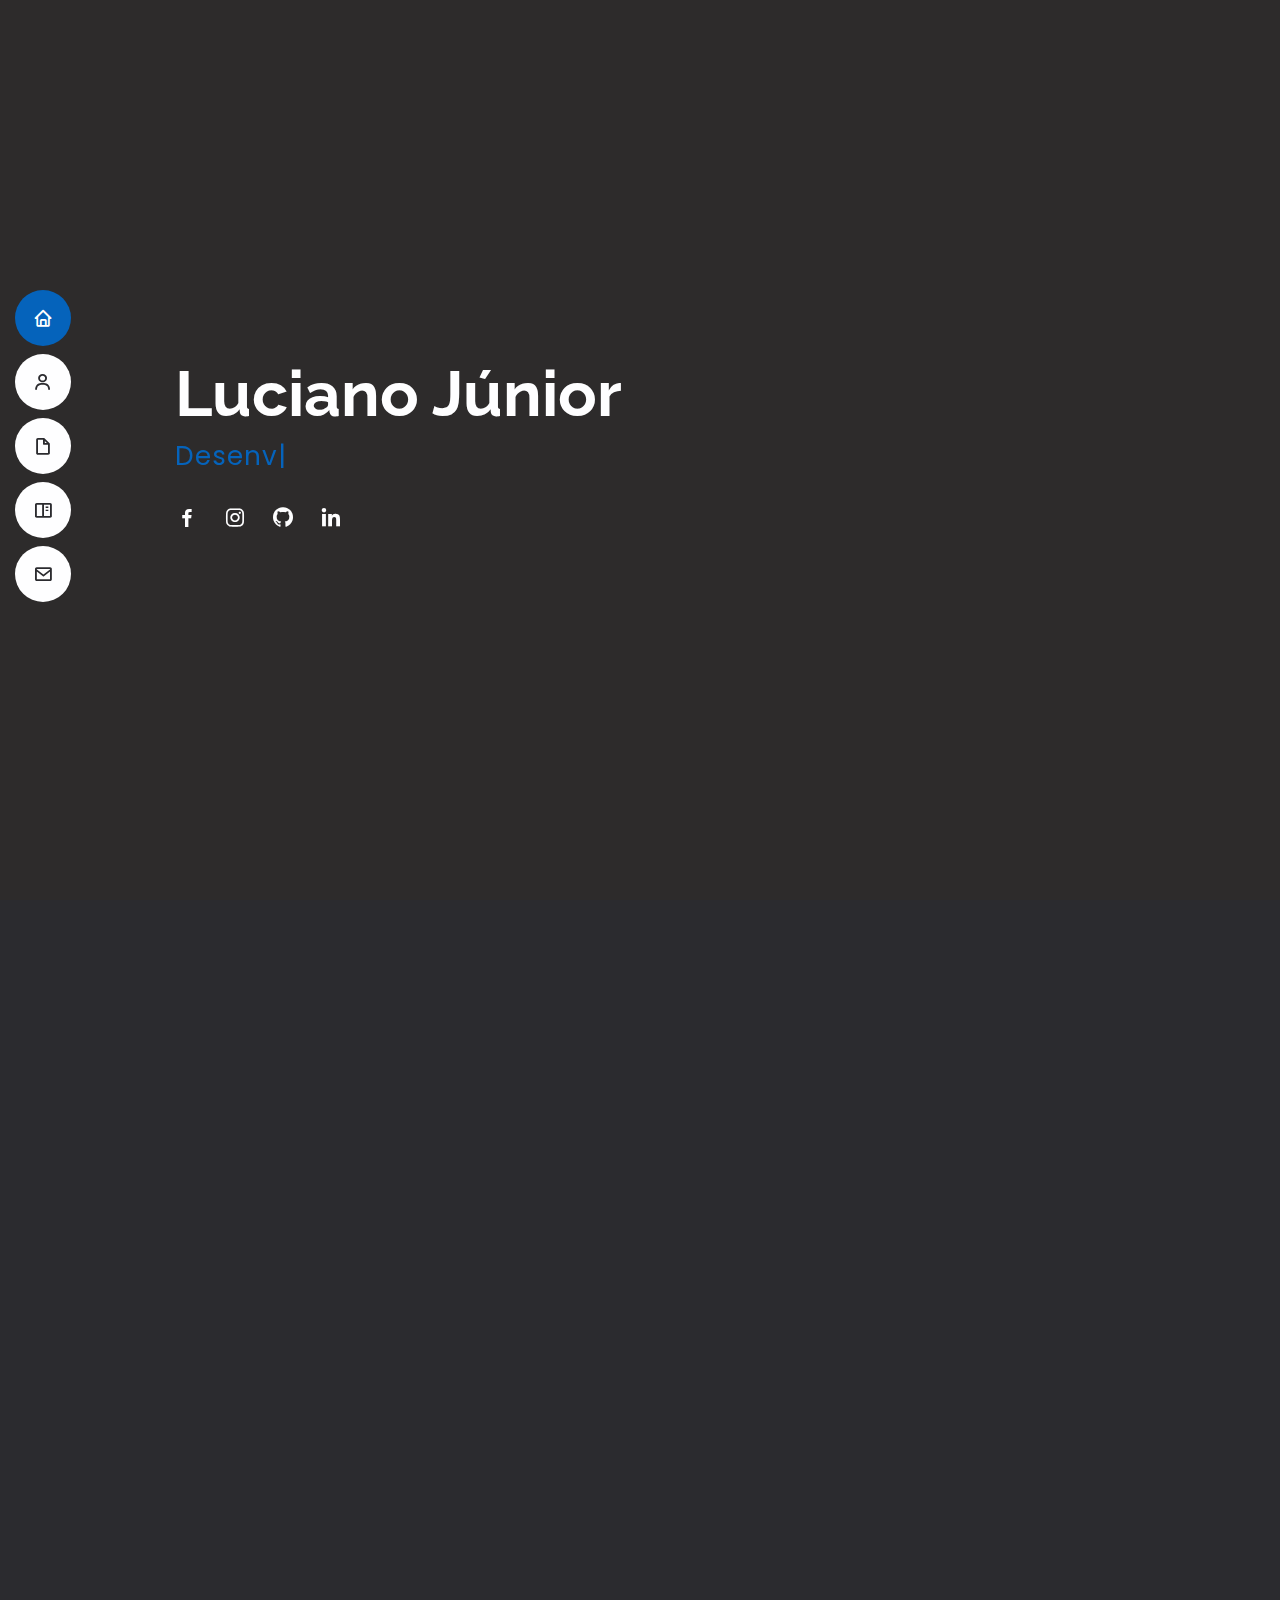
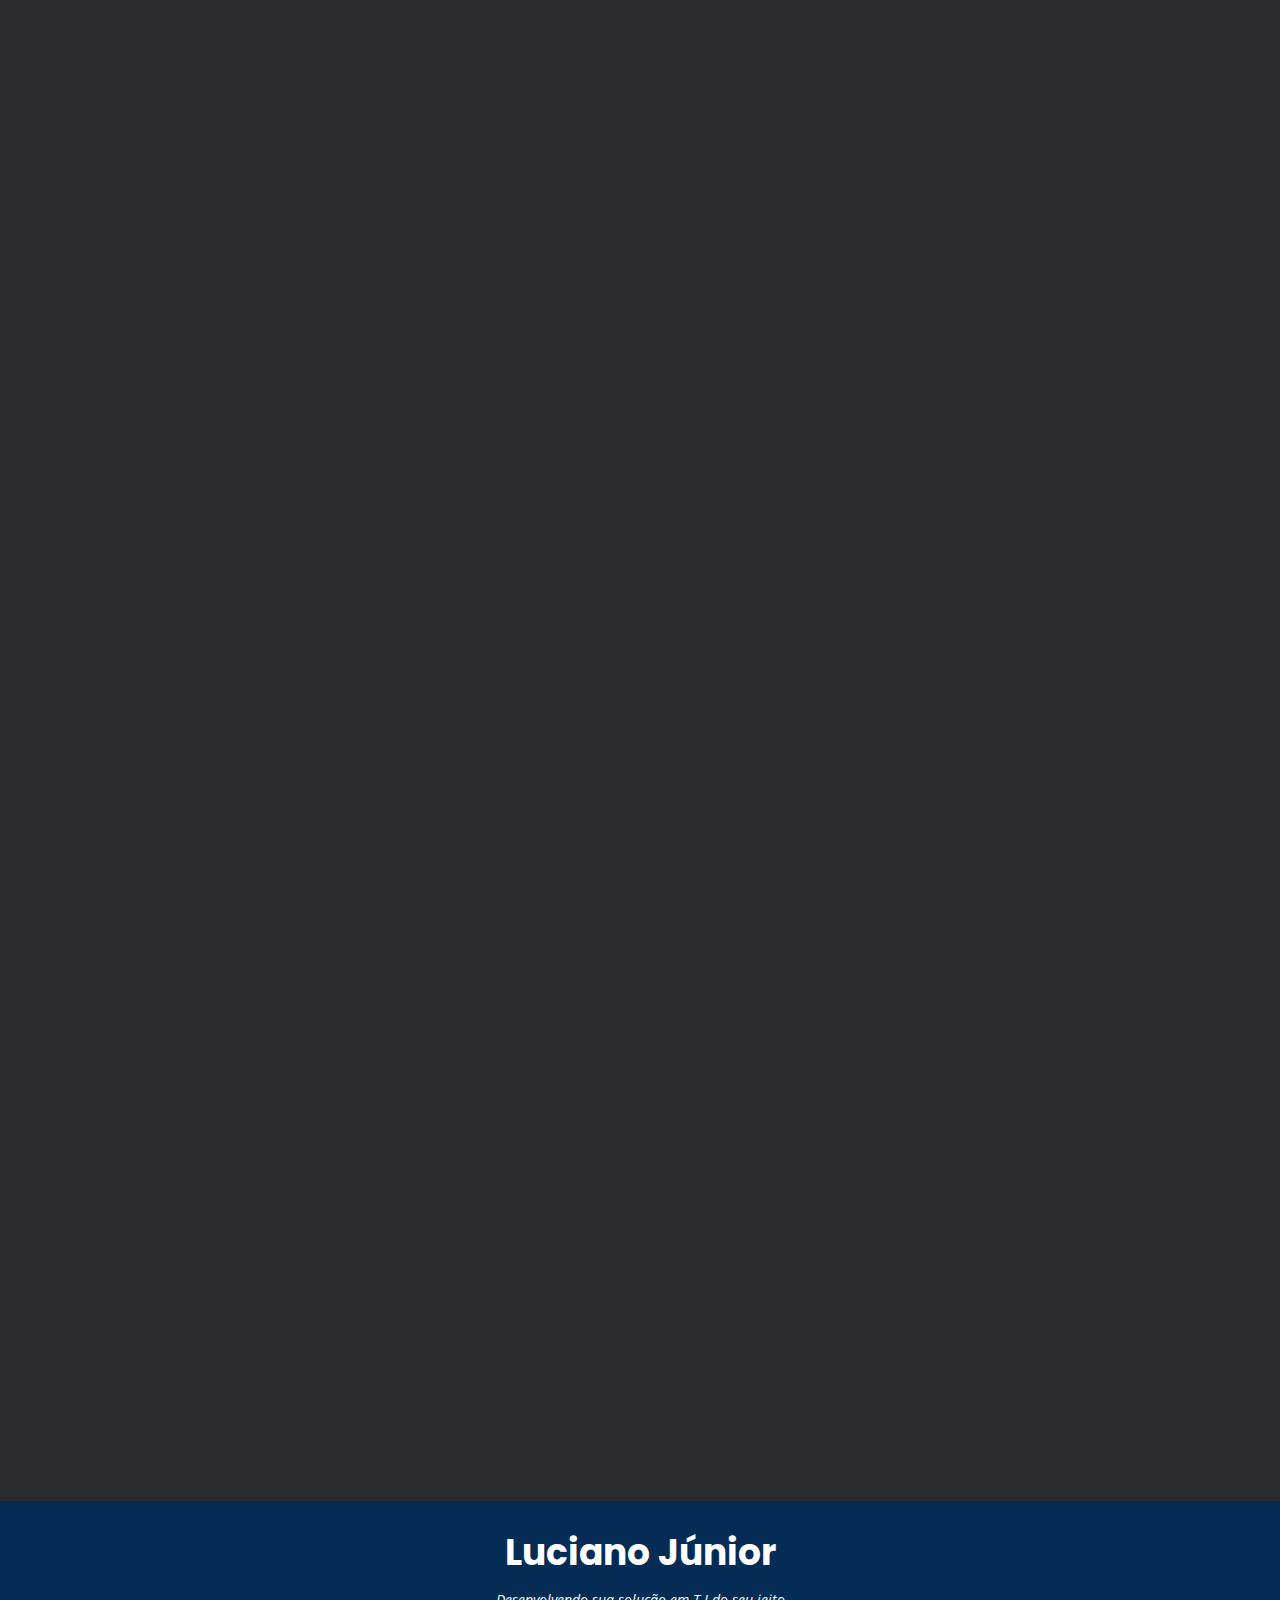
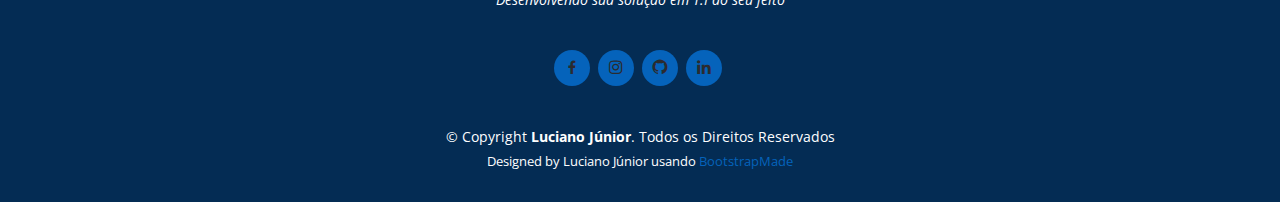
==== commit 6a23470c: "Update index.html" ====
--- a/index.html
+++ b/index.html
@@ -77,8 +77,9 @@
 
         <div class="section-title">
           <h2>Sobre</h2>
+          <p>Mestrando em Ciências da Computação</p>
           <p>Pós-Graduando em Projetos de Aplicativos Móveis Multiplataforma</p>
-          <p>Pós-Graduando em Big Data</p>
+          <p>Pós-Graduado em Big Data</p>
           <p>Formado em Análise e Desenvolvimento de Sistemas.</p>
         </div>
 
@@ -132,8 +133,10 @@
                 um software de Automação Residencial Básica.</p>
               <p>Após minha conclusão como técnico, iniciei minha graduação em Análise e Desenvolvimento 
                 de Sistemas no mesmo Campus. Assim que conclui a graduação prestei concurso para professor 
-                federal e consegui ser aprovado.</p>
-              <p>Hoje, curso duas pós-graduações, uma em Big Data e outra em Projetos de Aplicativos Móveis Multiplataforma.</em></p>
+                federal e fui aprovado porém fiquei fora do cadastro reserva. Posteriormente, cursei uma 
+                Pós Graduação em Big Data</p>
+              <p>Hoje, curso outra pós em Projetos de Aplicativos Móveis Multiplataforma e sou aluno regular do
+                mestrado em ciências da computação da UEFS.</em></p>
             </div>
             <div class="resume-item">
               <h4>Idiomas</h4>
@@ -141,6 +144,11 @@
             </div>
 
             <h3 class="resume-title">Vida Acadêmica</h3>
+            <div class="resume-item">
+              <h4>Mestrado em Ciências da Computação</h4>
+              <h5>2021 - 2022</h5>
+              <p><em>UEFS</em></p>
+            </div>
             <div class="resume-item">
               <h4>Pós-Graduações</h4>
               <h5>2020 - 2021</h5>
@@ -206,13 +214,14 @@
             </div>
             <h3 class="resume-title">Conhecimentos</h3>
             <div class="resume-item">
+                <li> Inteligência Artificial </li>
+                <li> Desenvolvimento de Jogos e Aplicativos </li>
+                <li> Internet das Coisas </li>
                 <li> Programação Orientada a Objetos </li>
                 <li> Análise de Dados </li>
                 <li> Estrutura de Dados </li>
                 <li> Banco de Dados </li>
-                <li> Inteligência Artificial </li>
                 <li> Interação Humano-Computador </li>
-                <li> Internet das Coisas </li>
             </div>
           </div>
         </div>
@@ -392,4 +401,4 @@
 
 </body>
 
-</html>+</html>
